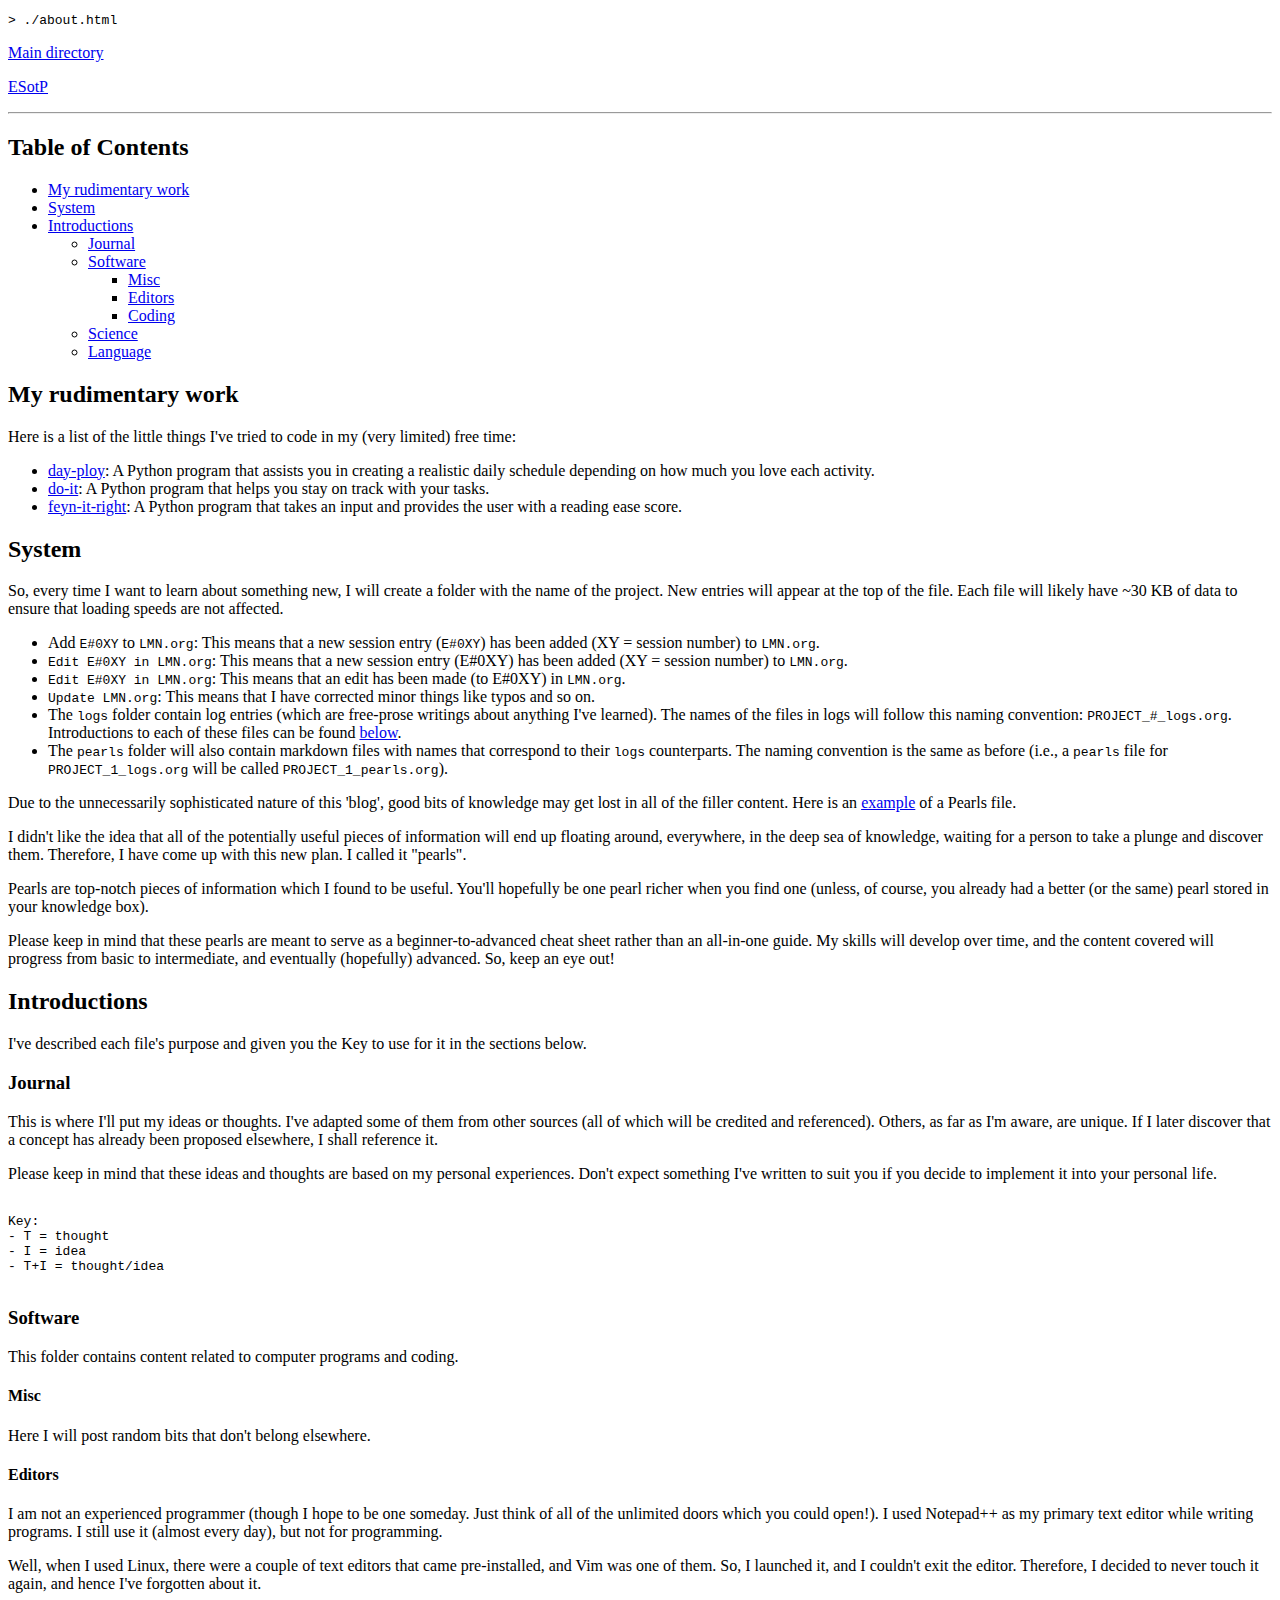
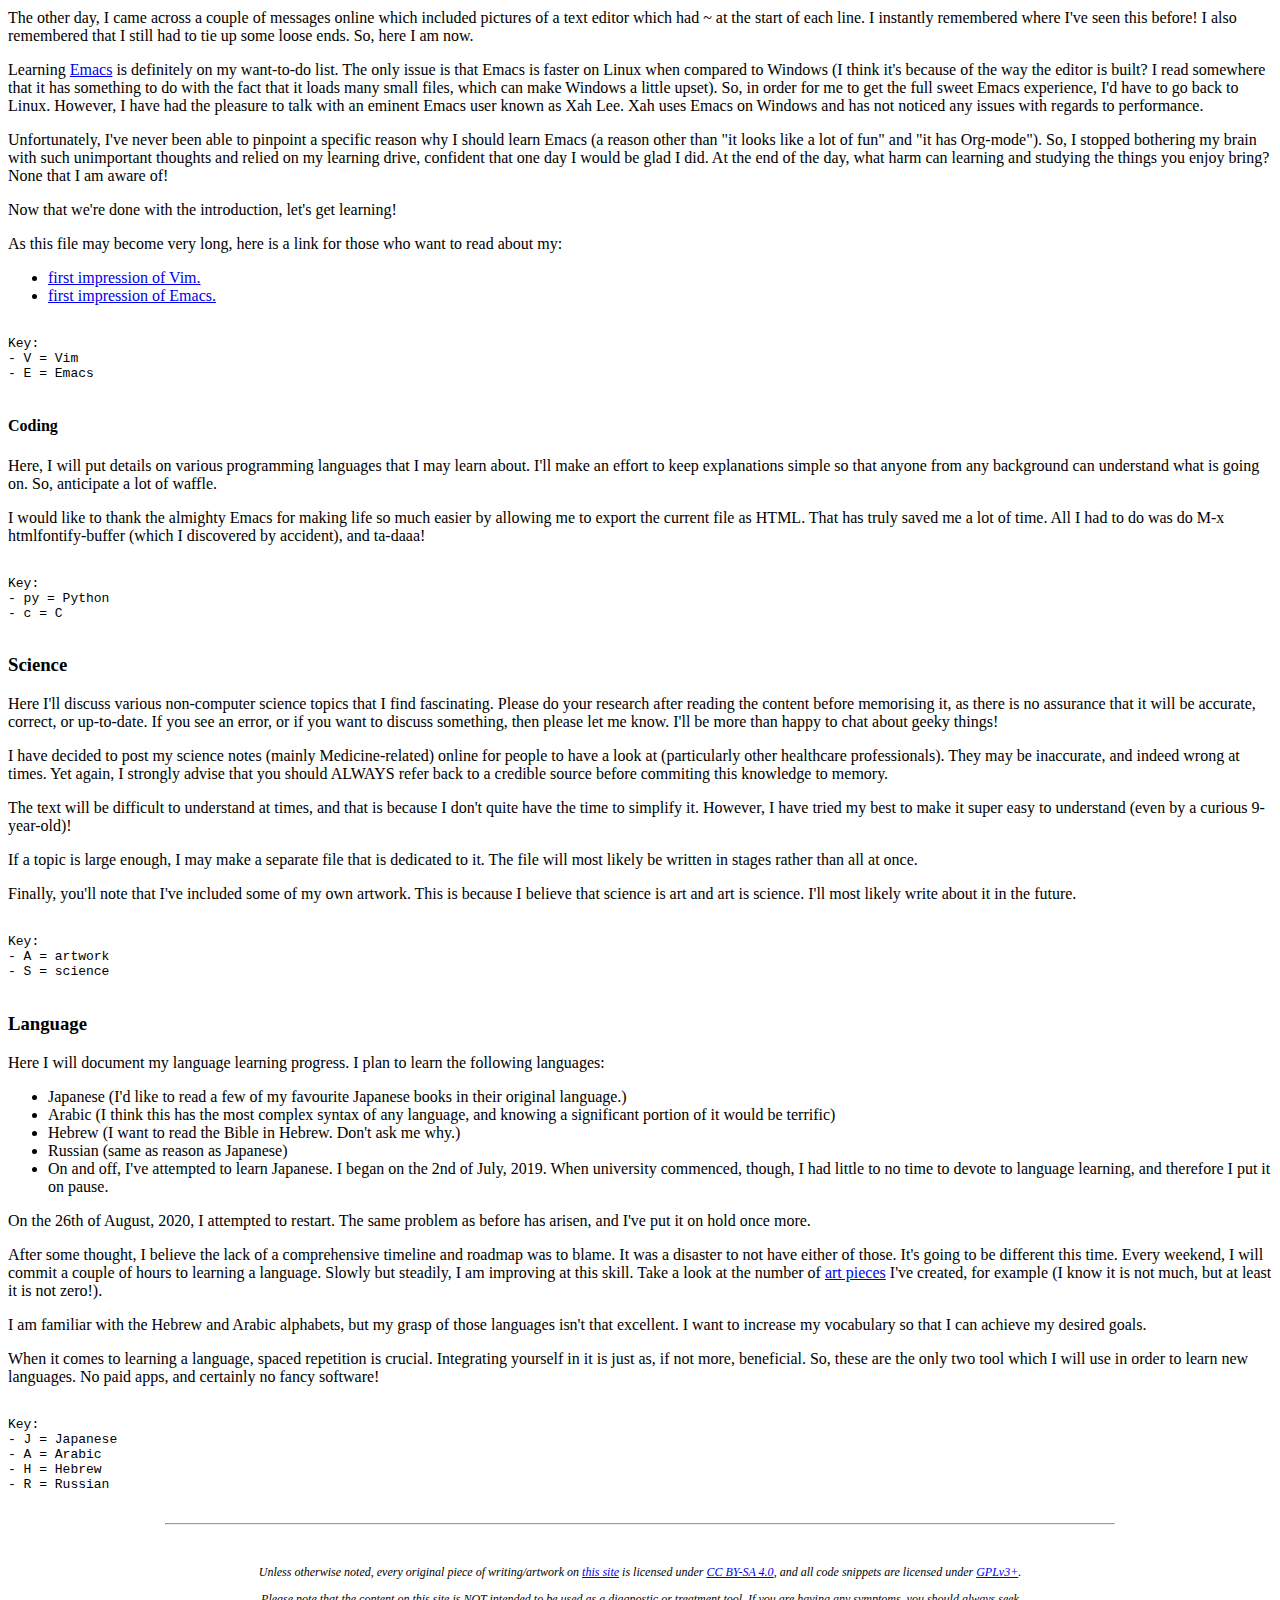
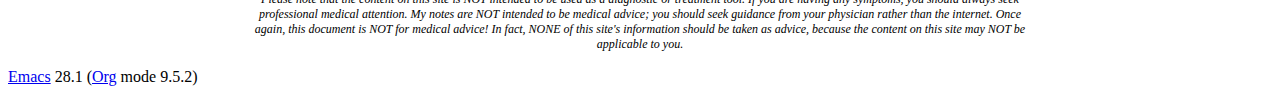
==== about.html @ fe5a2fab "Update 13b3cab7fbf234141f364bc2b5b17152ecced7a6" ====
<?xml version="1.0" encoding="utf-8"?>
<!DOCTYPE html PUBLIC "-//W3C//DTD XHTML 1.0 Strict//EN"
"http://www.w3.org/TR/xhtml1/DTD/xhtml1-strict.dtd">
<html xmlns="http://www.w3.org/1999/xhtml" lang="en" xml:lang="en">
<head>
<meta http-equiv="Content-Type" content="text/html;charset=utf-8" />
<meta name="viewport" content="width=device-width, initial-scale=1" />
<title>About</title>
<meta name="generator" content="Org Mode" />
<link rel="stylesheet" href="https://hnvy.github.io/css/main.css" />
</head>
<body>
<div id="content" class="content">
<pre>
<code>> ./about.html</code>
</pre>

<p>
<p><a href="../index.html">Main directory</a></p>
</p>

<p>
<p><a href="https://github.com/hnvy/hnvy.github.io/edit/main/src/about.org">ESotP</a></p>
</p>

<p>
<hr>
</p>

<div id="outline-container-toc" class="outline-2">
<h2 id="toc">Table of Contents</h2>
<div class="outline-text-2" id="text-toc">
<ul>
<li><a href="#work">My rudimentary work</a></li>
<li><a href="#system">System</a></li>
<li><a href="#introductions">Introductions</a></li>
<ul>
<li><a href="#journal">Journal</a></li>
<li><a href="#software">Software</a></li>
<ul>
<li><a href="#misc">Misc</a></li>
<li><a href="#editors">Editors</a></li>
<li><a href="#coding">Coding</a></li>
</ul>
<li><a href="#science">Science</a></li>
<li><a href="#language">Language</a></li>
</ul>
</ul>
</div>
</div>

<div id="outline-container-work" class="outline-2">
<h2 id="work">My rudimentary work</h2>
<div class="outline-text-2" id="text-work">
<p>
Here is a list of the little things I've tried to code in my (very limited) free time:
</p>
<ul class="org-ul">
<li><a href="https://github.com/hnvy/day-ploy">day-ploy</a>: A Python program that assists you in creating a realistic daily schedule depending on how much you love each activity.</li>
<li><a href="https://github.com/hnvy/do-it">do-it</a>: A Python program that helps you stay on track with your tasks.</li>
<li><a href="https://github.com/hnvy/feyn-it-right">feyn-it-right</a>: A Python program that takes an input and provides the user with a reading ease score.</li>
</ul>
</div>
</div>

<div id="outline-container-system" class="outline-2">
<h2 id="system">System</h2>
<div class="outline-text-2" id="text-system">
<p>
So, every time I want to learn about something new, I will create a folder with the name of the project. New entries will appear at the top of the file. Each file will likely have ~30 KB of data to ensure that loading speeds are not affected.
</p>

<ul class="org-ul">
<li>Add <code>E#0XY</code> to <code>LMN.org</code>: This means that a new session entry (<code>E#0XY</code>) has been added (XY = session number) to <code>LMN.org</code>.</li>
<li><code>Edit E#0XY in LMN.org</code>: This means that a new session entry (E#0XY) has been added (XY = session number) to <code>LMN.org</code>.</li>
<li><code>Edit E#0XY in LMN.org</code>: This means that an edit has been made (to E#0XY) in <code>LMN.org</code>.</li>
<li><code>Update LMN.org</code>: This means that I have corrected minor things like typos and so on.</li>
<li>The <code>logs</code> folder contain log entries (which are free-prose writings about anything I've learned). The names of the files in logs will follow this naming convention: <code>PROJECT_#_logs.org</code>. Introductions to each of these files can be found <a href="#introductions">below</a>.</li>
<li>The <code>pearls</code> folder will also contain markdown files with names that correspond to their <code>logs</code> counterparts. The naming convention is the same as before (i.e., a <code>pearls</code> file for <code>PROJECT_1_logs.org</code> will be called <code>PROJECT_1_pearls.org</code>).</li>
</ul>

<p>
Due to the unnecessarily sophisticated nature of this 'blog', good bits of knowledge may get lost in all of the filler content. Here is an <a href="https://hnvy.github.io/blog-1/01_software/01_editors/02_pearls/vim_1_pearls.html">example</a> of a Pearls file.
</p>

<p>
I didn't like the idea that all of the potentially useful pieces of information will end up floating around, everywhere, in the deep sea of knowledge, waiting for a person to take a plunge and discover them. Therefore, I have come up with this new plan. I called it "pearls".
</p>

<p>
Pearls are top-notch pieces of information which I found to be useful. You'll hopefully be one pearl richer when you find one (unless, of course, you already had a better (or the same) pearl stored in your knowledge box).
</p>

<p>
Please keep in mind that these pearls are meant to serve as a beginner-to-advanced cheat sheet rather than an all-in-one guide. My skills will develop over time, and the content covered will progress from basic to intermediate, and eventually (hopefully) advanced. So, keep an eye out!
</p>
</div>
</div>

<div id="outline-container-introductions" class="outline-2">
<h2 id="introductions">Introductions</h2>
<div class="outline-text-2" id="text-introductions">
<p>
I've described each file's purpose and given you the Key to use for it in the sections below.
</p>
</div>


<div id="outline-container-journal" class="outline-3">
<h3 id="journal">Journal</h3>
<div class="outline-text-3" id="text-journal">
<p>
This is where I'll put my ideas or thoughts. I've adapted some of them from other sources (all of which will be credited and referenced). Others, as far as I'm aware, are unique. If I later discover that a concept has already been proposed elsewhere, I shall reference it.
</p>

<p>
Please keep in mind that these ideas and thoughts are based on my personal experiences. Don't expect something I've written to suit you if you decide to implement it into your personal life.
</p>

<pre>
<code>
Key:
- T = thought
- I = idea
- T+I = thought/idea
</code>
</pre>
</div>
</div>

<div id="outline-container-software" class="outline-3">
<h3 id="software">Software</h3>
<div class="outline-text-3" id="text-software">
<p>
This folder contains content related to computer programs and coding.
</p>
</div>

<div id="outline-container-misc" class="outline-4">
<h4 id="misc">Misc</h4>
<div class="outline-text-4" id="text-misc">
<p>
Here I will post random bits that don't belong elsewhere.
</p>
</div>
</div>

<div id="outline-container-editors" class="outline-4">
<h4 id="editors">Editors</h4>
<div class="outline-text-4" id="text-editors">
<p>
I am not an experienced programmer (though I hope to be one someday. Just think of all of the unlimited doors which you could open!). I used Notepad++ as my primary text editor while writing programs. I still use it (almost every day), but not for programming.
</p>

<p>
Well, when I used Linux, there were a couple of text editors that came pre-installed, and Vim was one of them. So, I launched it, and I couldn't exit the editor. Therefore, I decided to never touch it again, and hence I've forgotten about it.
</p>

<p>
The other day, I came across a couple of messages online which included pictures of a text editor which had ~ at the start of each line. I instantly remembered where I've seen this before! I also remembered that I still had to tie up some loose ends. So, here I am now.
</p>

<p>
Learning <a href="https://www.gnu.org/software/emacs/">Emacs</a> is definitely on my want-to-do list. The only issue is that Emacs is faster on Linux when compared to Windows (I think it's because of the way the editor is built? I read somewhere that it has something to do with the fact that it loads many small files, which can make Windows a little upset). So, in order for me to get the full sweet Emacs experience, I'd have to go back to Linux. However, I have had the pleasure to talk with an eminent Emacs user known as Xah Lee. Xah uses Emacs on Windows and has not noticed any issues with regards to performance.
</p>

<p>
Unfortunately, I've never been able to pinpoint a specific reason why I should learn Emacs (a reason other than "it looks like a lot of fun" and "it has Org-mode"). So, I stopped bothering my brain with such unimportant thoughts and relied on my learning drive, confident that one day I would be glad I did. At the end of the day, what harm can learning and studying the things you enjoy bring? None that I am aware of!
</p>

<p>
Now that we're done with the introduction, let's get learning!
</p>

<p>
As this file may become very long, here is a link for those who want to read about my:
</p>
<ul class="org-ul">
<li><a href="https://hnvy.github.io/blog-1/01_software/01_editors/01_logs/editors_1_logs.html#org5f3b26d">first impression of Vim.</a></li>
<li><a href="https://hnvy.github.io/blog-1/01_software/01_editors/01_logs/editors_1_logs.html#org1795ff3">first impression of Emacs.</a></li>
</ul>

<pre>
<code>
Key:
- V = Vim
- E = Emacs
</code>
</pre>
</div>
</div>

<div id="outline-container-coding" class="outline-4">
<h4 id="coding">Coding</h4>
<div class="outline-text-4" id="text-coding">
<p>
Here, I will put details on various programming languages that I may learn about. I'll make an effort to keep explanations simple so that anyone from any background can understand what is going on. So, anticipate a lot of waffle.
</p>

<p>
I would like to thank the almighty Emacs for making life so much easier by allowing me to export the current file as HTML. That has truly saved me a lot of time. All I had to do was do M-x htmlfontify-buffer (which I discovered by accident), and ta-daaa!
</p>

<pre>
<code>
Key:
- py = Python
- c = C
</code>
</pre>
</div>
</div>
</div>

<div id="outline-container-science" class="outline-3">
<h3 id="science">Science</h3>
<div class="outline-text-3" id="text-science">
<p>
Here I'll discuss various non-computer science topics that I find fascinating. Please do your research after reading the content before memorising it, as there is no assurance that it will be accurate, correct, or up-to-date. If you see an error, or if you want to discuss something, then please let me know. I'll be more than happy to chat about geeky things!
</p>

<p>
I have decided to post my science notes (mainly Medicine-related) online for people to have a look at (particularly other healthcare professionals). They may be inaccurate, and indeed wrong at times. Yet again, I strongly advise that you should ALWAYS refer back to a credible source before commiting this knowledge to memory.
</p>

<p>
The text will be difficult to understand at times, and that is because I don't quite have the time to simplify it. However, I have tried my best to make it super easy to understand (even by a curious 9-year-old)!
</p>

<p>
If a topic is large enough, I may make a separate file that is dedicated to it. The file will most likely be written in stages rather than all at once.
</p>

<p>
Finally, you'll note that I've included some of my own artwork. This is because I believe that science is art and art is science. I'll most likely write about it in the future.
</p>

<pre>
<code>
Key:
- A = artwork
- S = science
</code>
</pre>
</div>
</div>

<div id="outline-container-language" class="outline-3">
<h3 id="language">Language</h3>
<div class="outline-text-3" id="text-language">
<p>
Here I will document my language learning progress. I plan to learn the following languages:
</p>
<ul class="org-ul">
<li>Japanese (I'd like to read a few of my favourite Japanese books in their original language.)</li>
<li>Arabic (I think this has the most complex syntax of any language, and knowing a significant portion of it would be terrific)</li>
<li>Hebrew (I want to read the Bible in Hebrew. Don't ask me why.)</li>
<li>Russian (same as reason as Japanese)</li>
<li>On and off, I've attempted to learn Japanese. I began on the 2nd of July, 2019. When university commenced, though, I had little to no time to devote to language learning, and therefore I put it on pause.</li>
</ul>

<p>
On the 26th of August, 2020, I attempted to restart. The same problem as before has arisen, and I've put it on hold once more.
</p>

<p>
After some thought, I believe the lack of a comprehensive timeline and roadmap was to blame. It was a disaster to not have either of those. It's going to be different this time. Every weekend, I will commit a couple of hours to learning a language. Slowly but steadily, I am improving at this skill. Take a look at the number of <a href="https://hnvy.github.io/blog-1/02_science/01_logs/science_1_logs.html">art pieces</a> I've created, for example (I know it is not much, but at least it is not zero!).
</p>

<p>
I am familiar with the Hebrew and Arabic alphabets, but my grasp of those languages isn't that excellent. I want to increase my vocabulary so that I can achieve my desired goals.
</p>

<p>
When it comes to learning a language, spaced repetition is crucial. Integrating yourself in it is just as, if not more, beneficial. So, these are the only two tool which I will use in order to learn new languages. No paid apps, and certainly no fancy software!
</p>

<pre>
<code>
Key:
- J = Japanese
- A = Arabic
- H = Hebrew
- R = Russian
</code>
</pre>


<p>
<hr style="width:75%;">
</p>

<footer style="font-size: 0.75em; font-style: italic; text-align: center; padding: 1em 20em 0em 20em;">
<p>Unless otherwise noted, every original piece of writing/artwork on <a href="https://hnvy.github.io/">this site</a> is licensed under <a href="http://creativecommons.org/licenses/by-sa/4.0/">CC BY-SA 4.0</a>, and all code snippets are licensed under <a href="https://www.gnu.org/licenses/gpl-3.0.html">GPLv3+</a>.</p>

<p>Please note that the content on this site is NOT intended to be used as a diagnostic or treatment tool. If you are having any symptoms, you should always seek professional medical attention. My notes are NOT intended to be medical advice; you should seek guidance from your physician rather than the internet. Once again, this document is NOT for medical advice! In fact, NONE of this site's information should be taken as advice, because the content on this site may NOT be applicable to you.</p>
</footer>
</div>
</div>
</div>
</div>
<div id="postamble" class="status">
<p class="creator"><a href="https://www.gnu.org/software/emacs/">Emacs</a> 28.1 (<a href="https://orgmode.org">Org</a> mode 9.5.2)</p>
</div>
</body>
</html>
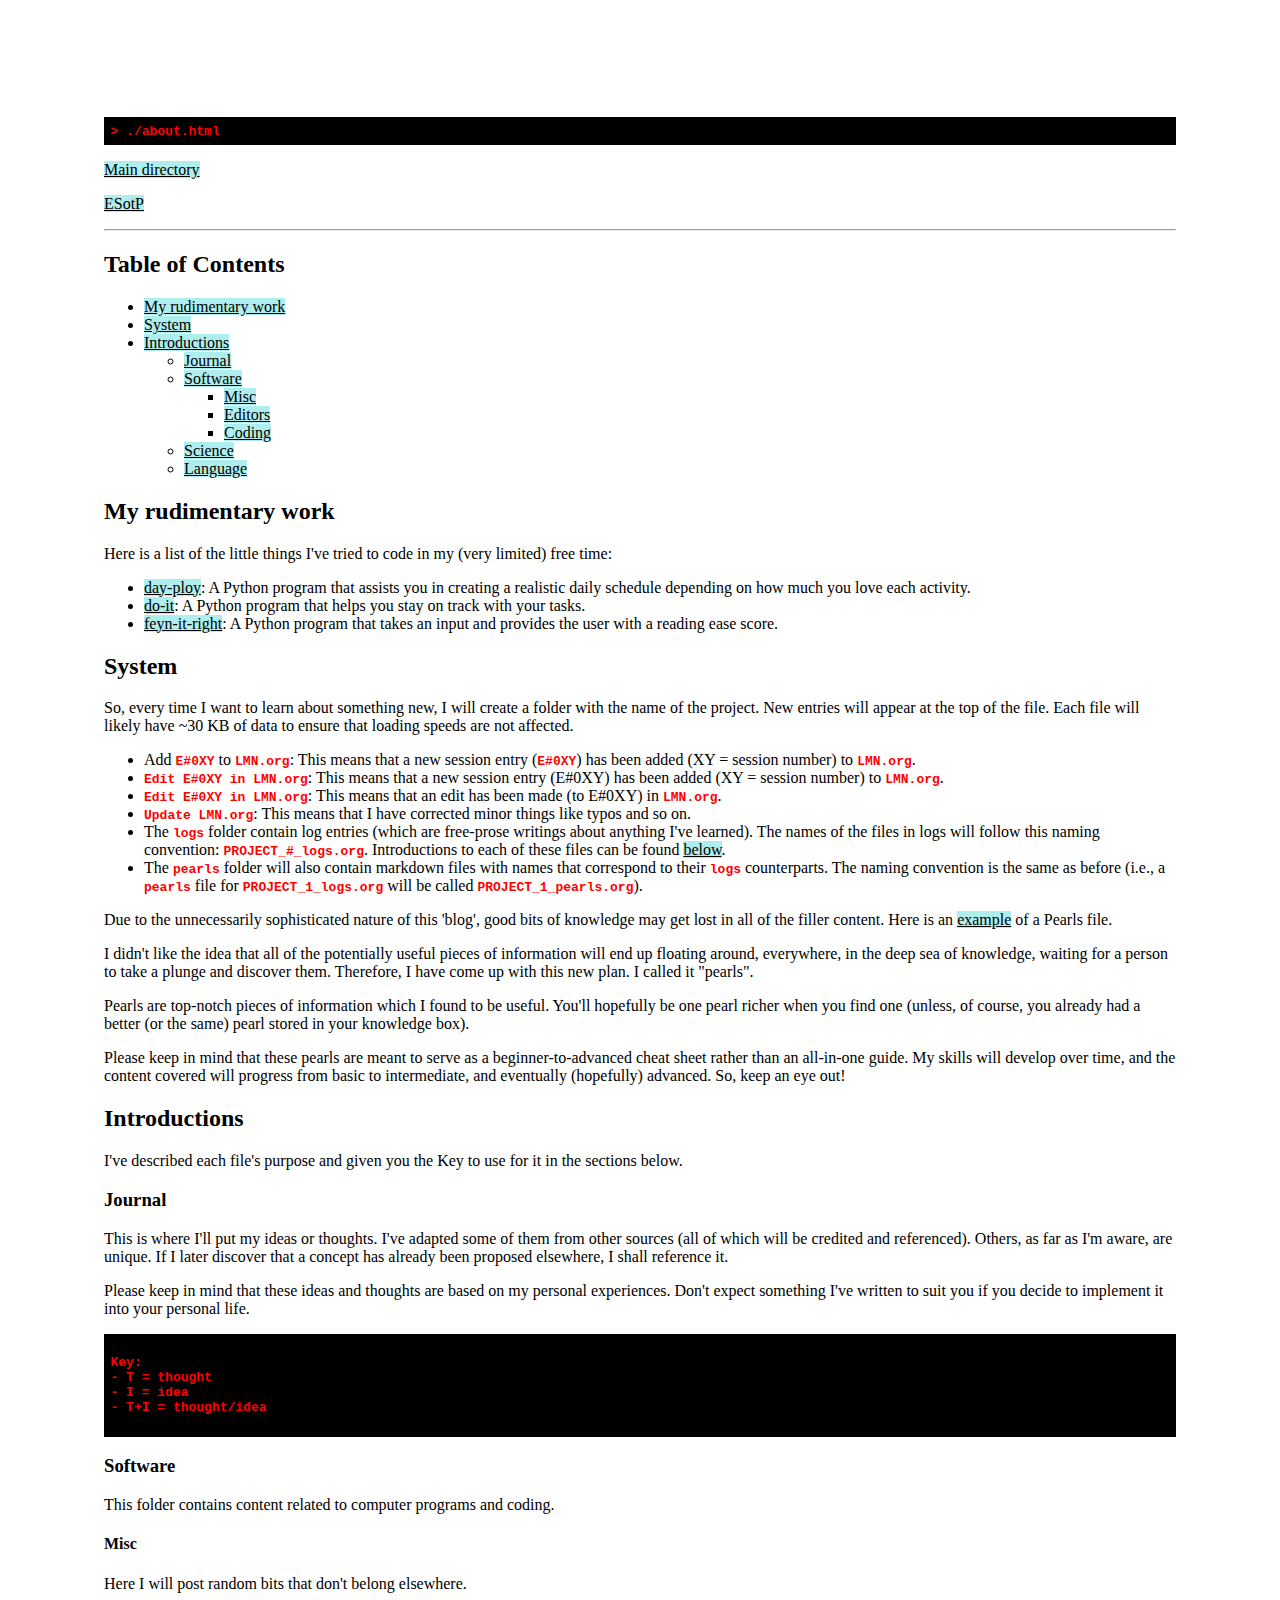
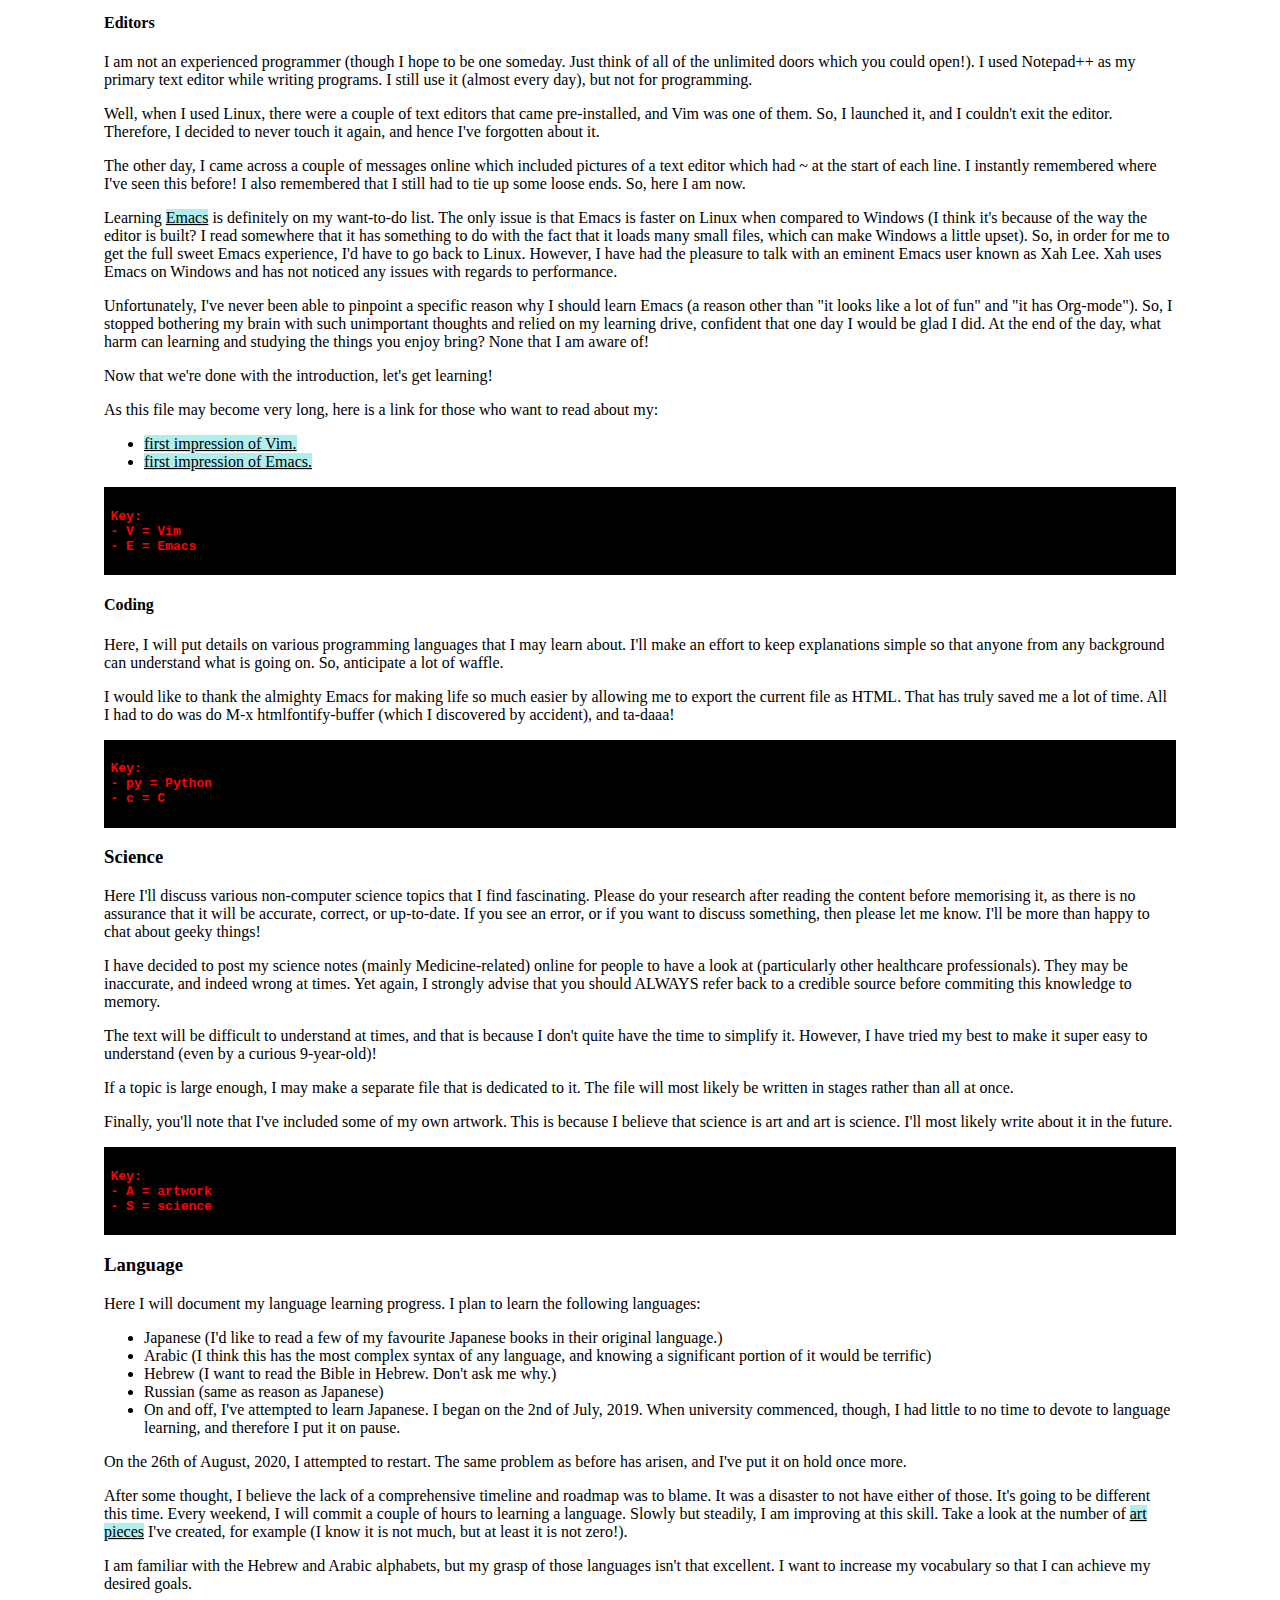
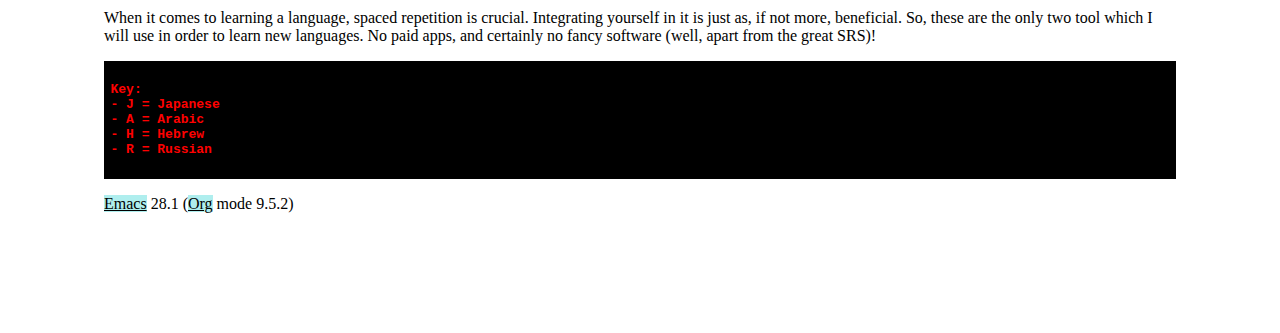
==== commit 0160d9d2: "Update 43efd168d949262cb54de0a260debcab1320df15" ====
--- a/about.html
+++ b/about.html
@@ -272,7 +272,7 @@
 </p>
 
 <p>
-When it comes to learning a language, spaced repetition is crucial. Integrating yourself in it is just as, if not more, beneficial. So, these are the only two tool which I will use in order to learn new languages. No paid apps, and certainly no fancy software!
+When it comes to learning a language, spaced repetition is crucial. Integrating yourself in it is just as, if not more, beneficial. So, these are the only two tool which I will use in order to learn new languages. No paid apps, and certainly no fancy software (well, apart from the great SRS)!
 </p>
 
 <pre>
@@ -284,17 +284,6 @@
 - R = Russian
 </code>
 </pre>
-
-
-<p>
-<hr style="width:75%;">
-</p>
-
-<footer style="font-size: 0.75em; font-style: italic; text-align: center; padding: 1em 20em 0em 20em;">
-<p>Unless otherwise noted, every original piece of writing/artwork on <a href="https://hnvy.github.io/">this site</a> is licensed under <a href="http://creativecommons.org/licenses/by-sa/4.0/">CC BY-SA 4.0</a>, and all code snippets are licensed under <a href="https://www.gnu.org/licenses/gpl-3.0.html">GPLv3+</a>.</p>
-
-<p>Please note that the content on this site is NOT intended to be used as a diagnostic or treatment tool. If you are having any symptoms, you should always seek professional medical attention. My notes are NOT intended to be medical advice; you should seek guidance from your physician rather than the internet. Once again, this document is NOT for medical advice! In fact, NONE of this site's information should be taken as advice, because the content on this site may NOT be applicable to you.</p>
-</footer>
 </div>
 </div>
 </div>
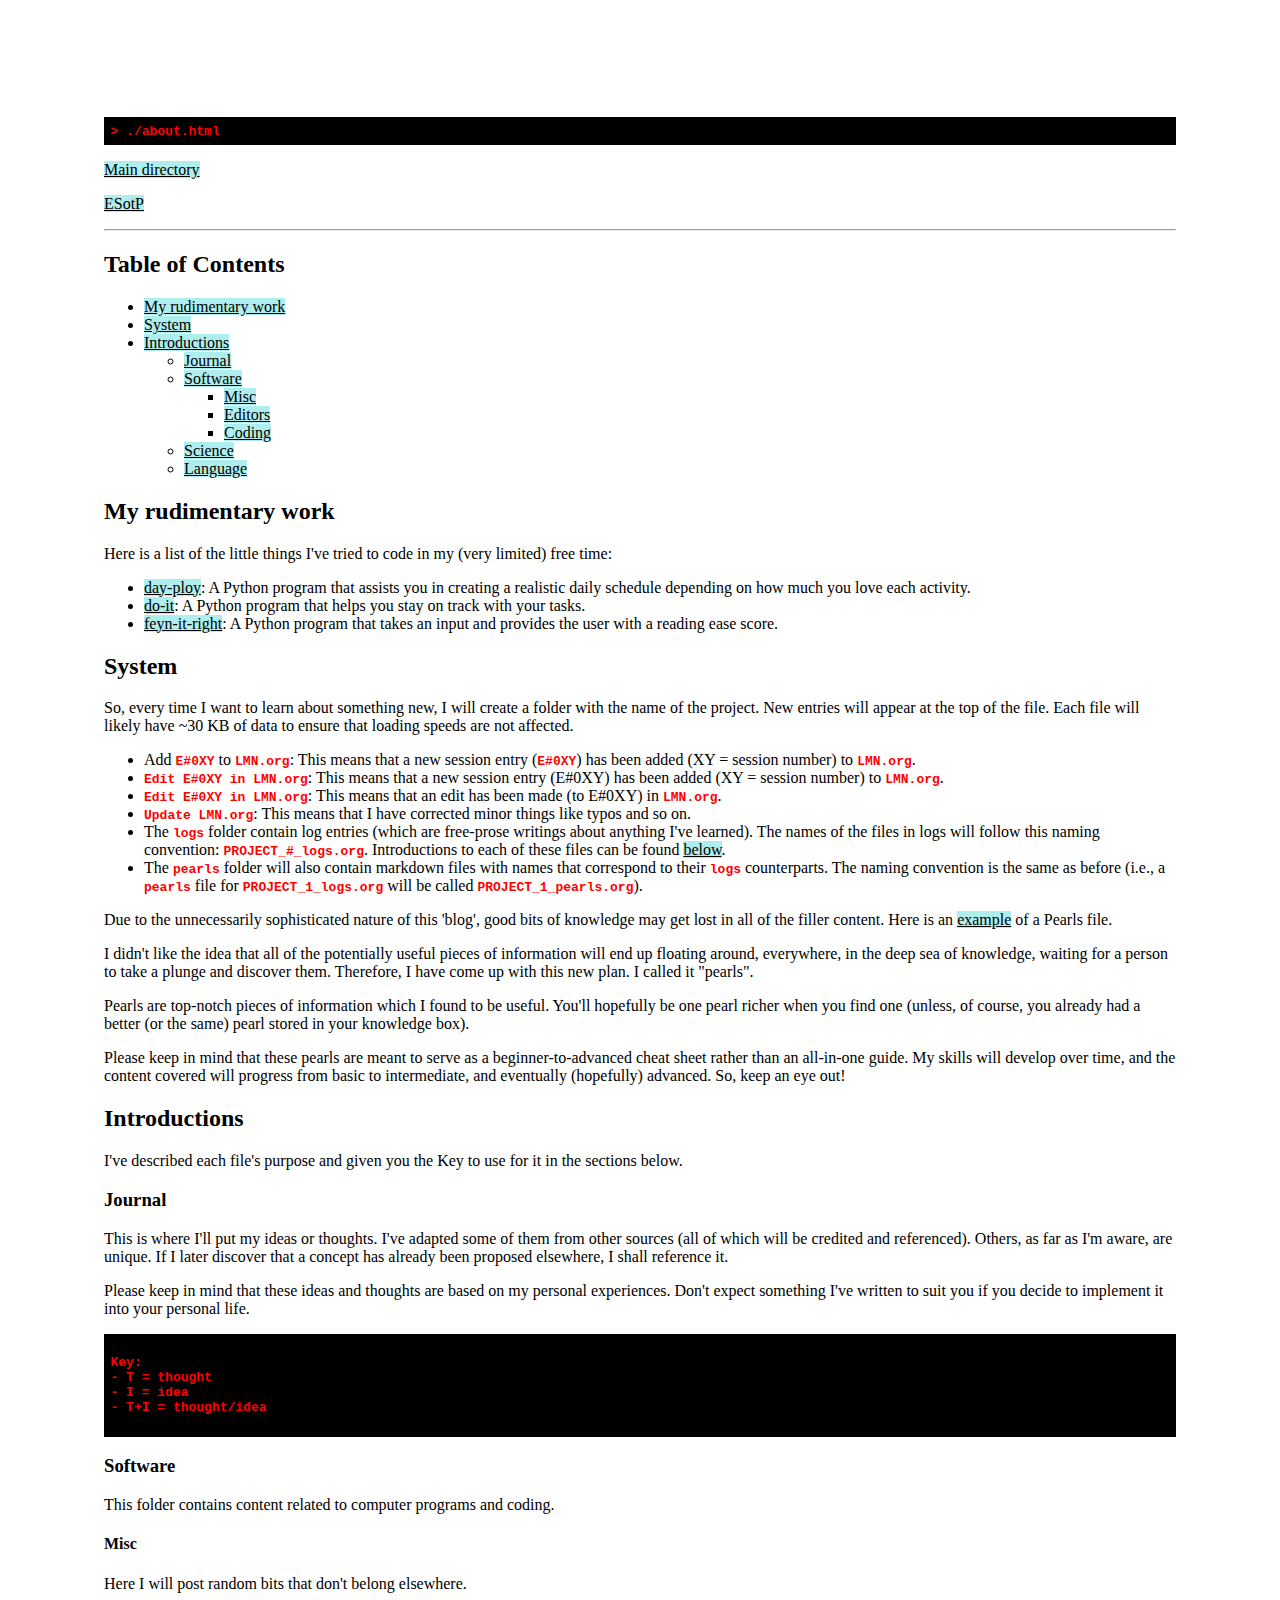
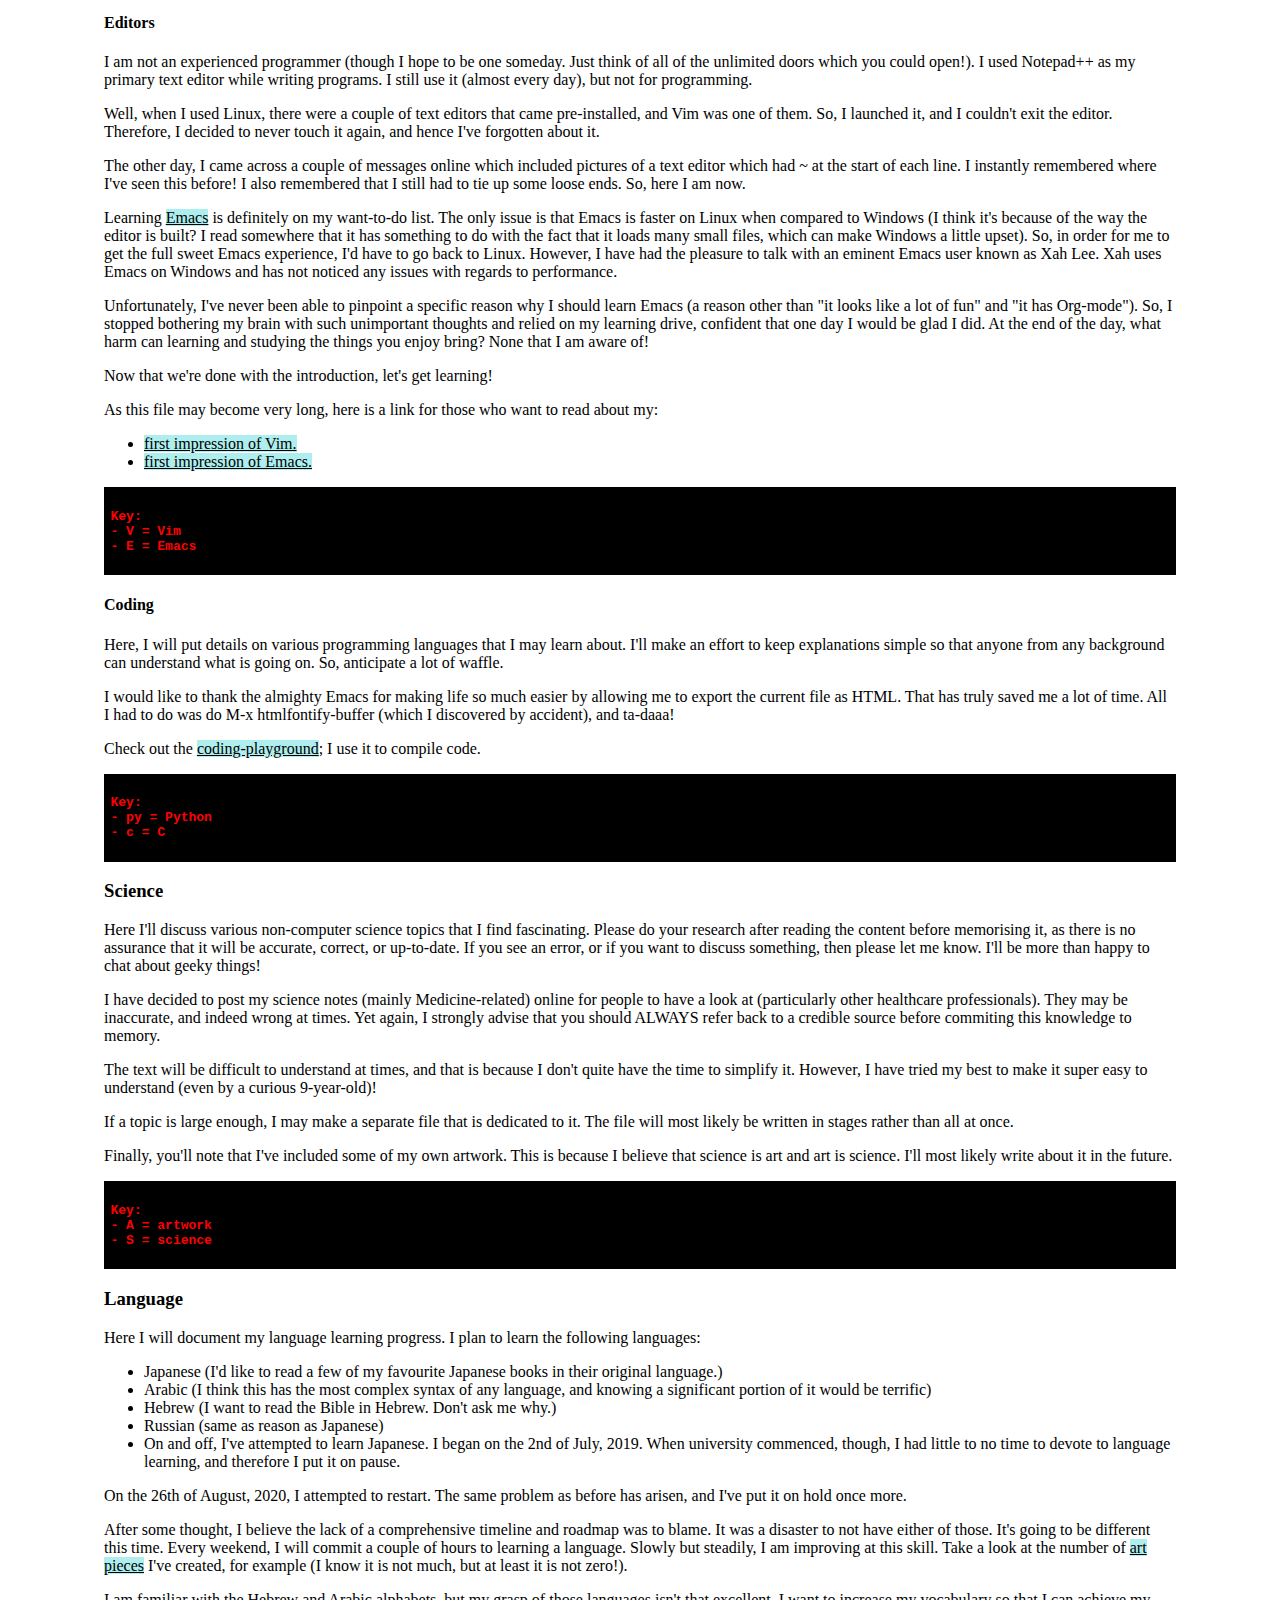
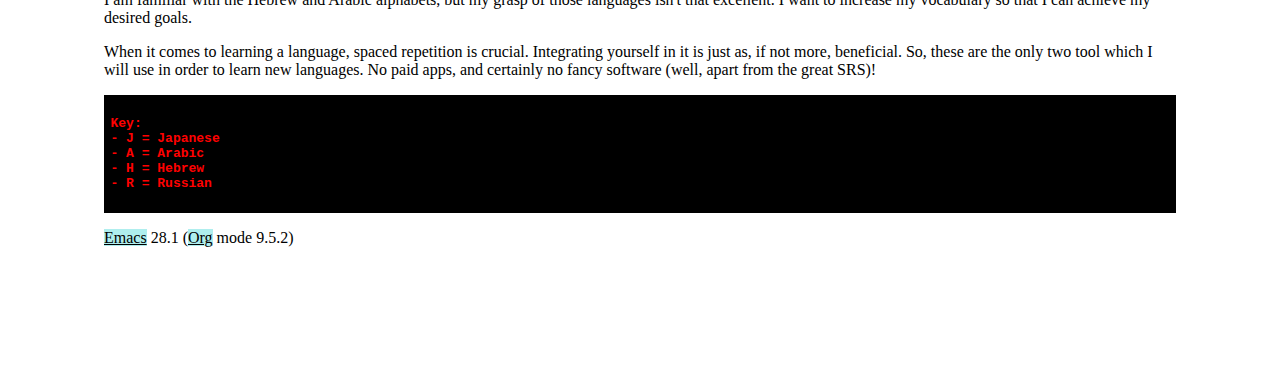
==== commit ee49944d: "Update 5d74ce271aa5de6e582ad4f36d775120c4f862c1" ====
--- a/about.html
+++ b/about.html
@@ -201,6 +201,10 @@
 I would like to thank the almighty Emacs for making life so much easier by allowing me to export the current file as HTML. That has truly saved me a lot of time. All I had to do was do M-x htmlfontify-buffer (which I discovered by accident), and ta-daaa!
 </p>
 
+<p>
+Check out the <a href="https://github.com/hnvy/coding-playground">coding-playground</a>; I use it to compile code.
+</p>
+
 <pre>
 <code>
 Key:
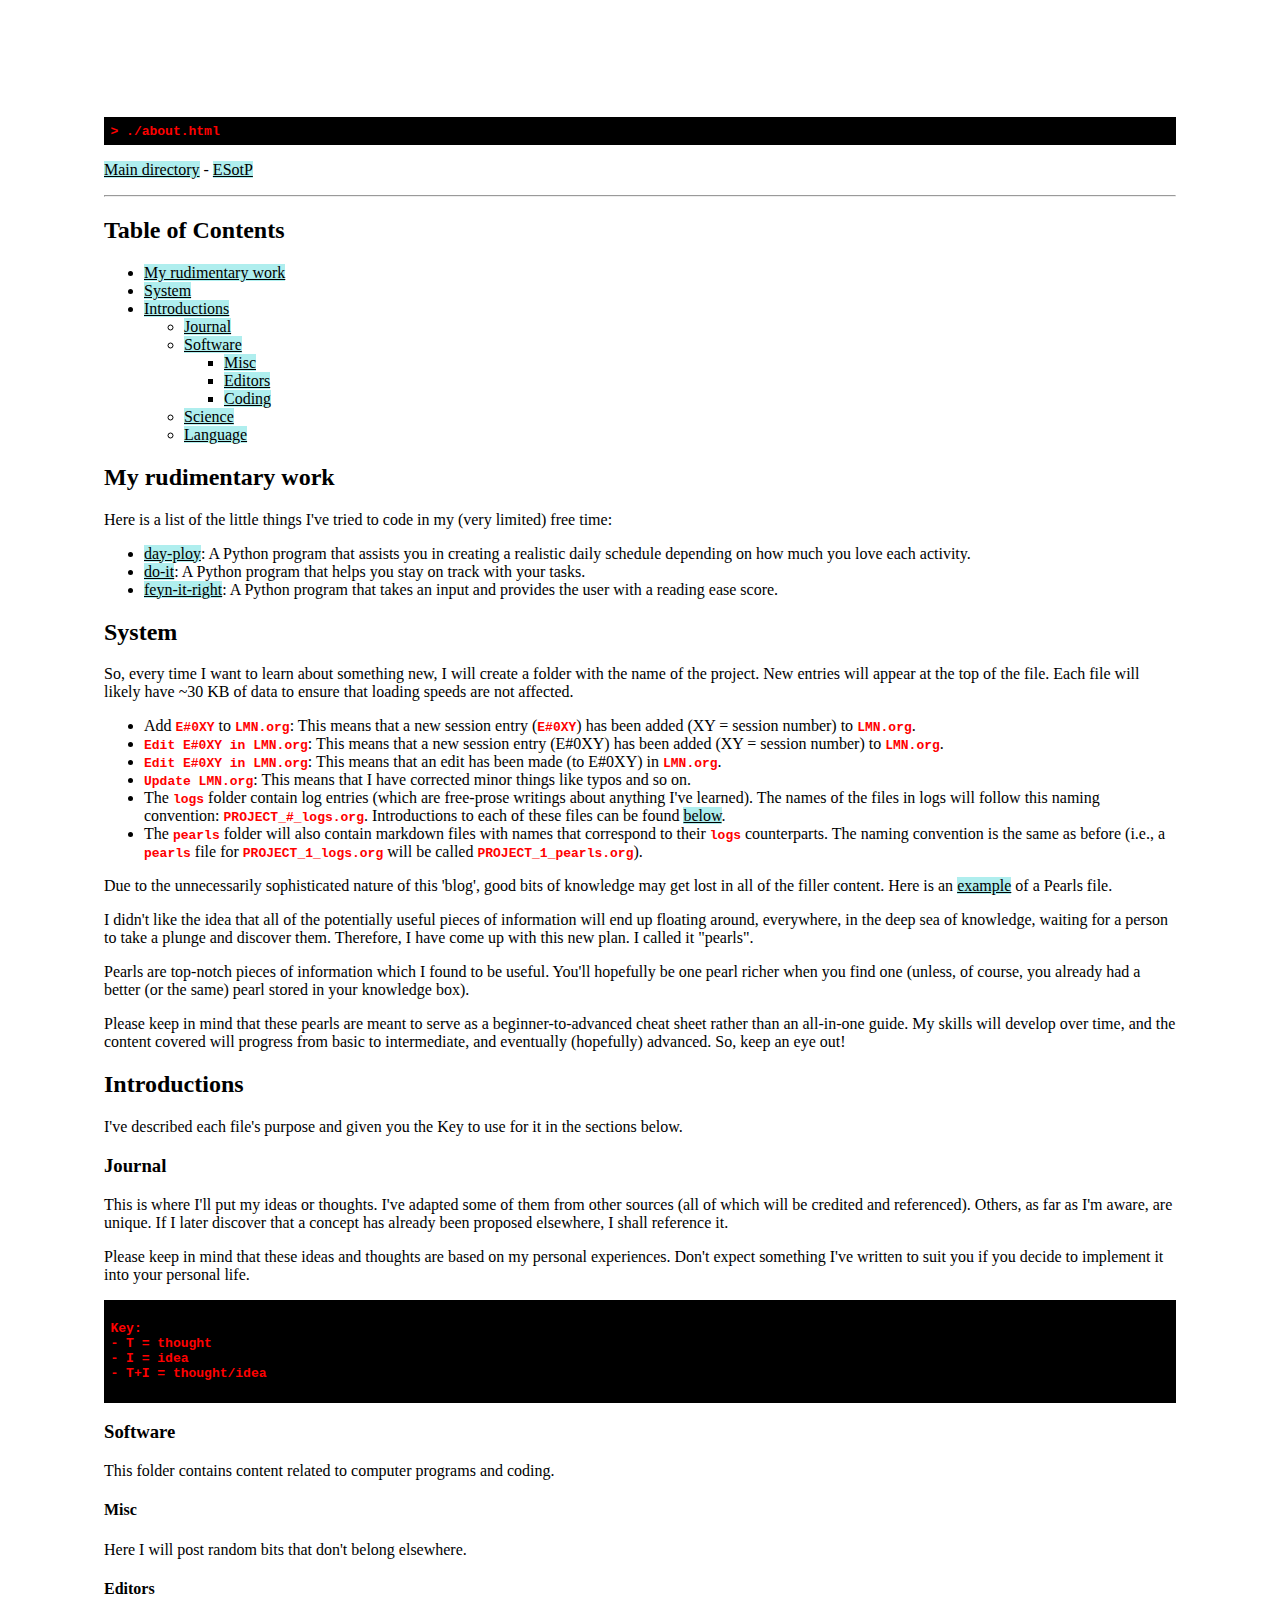
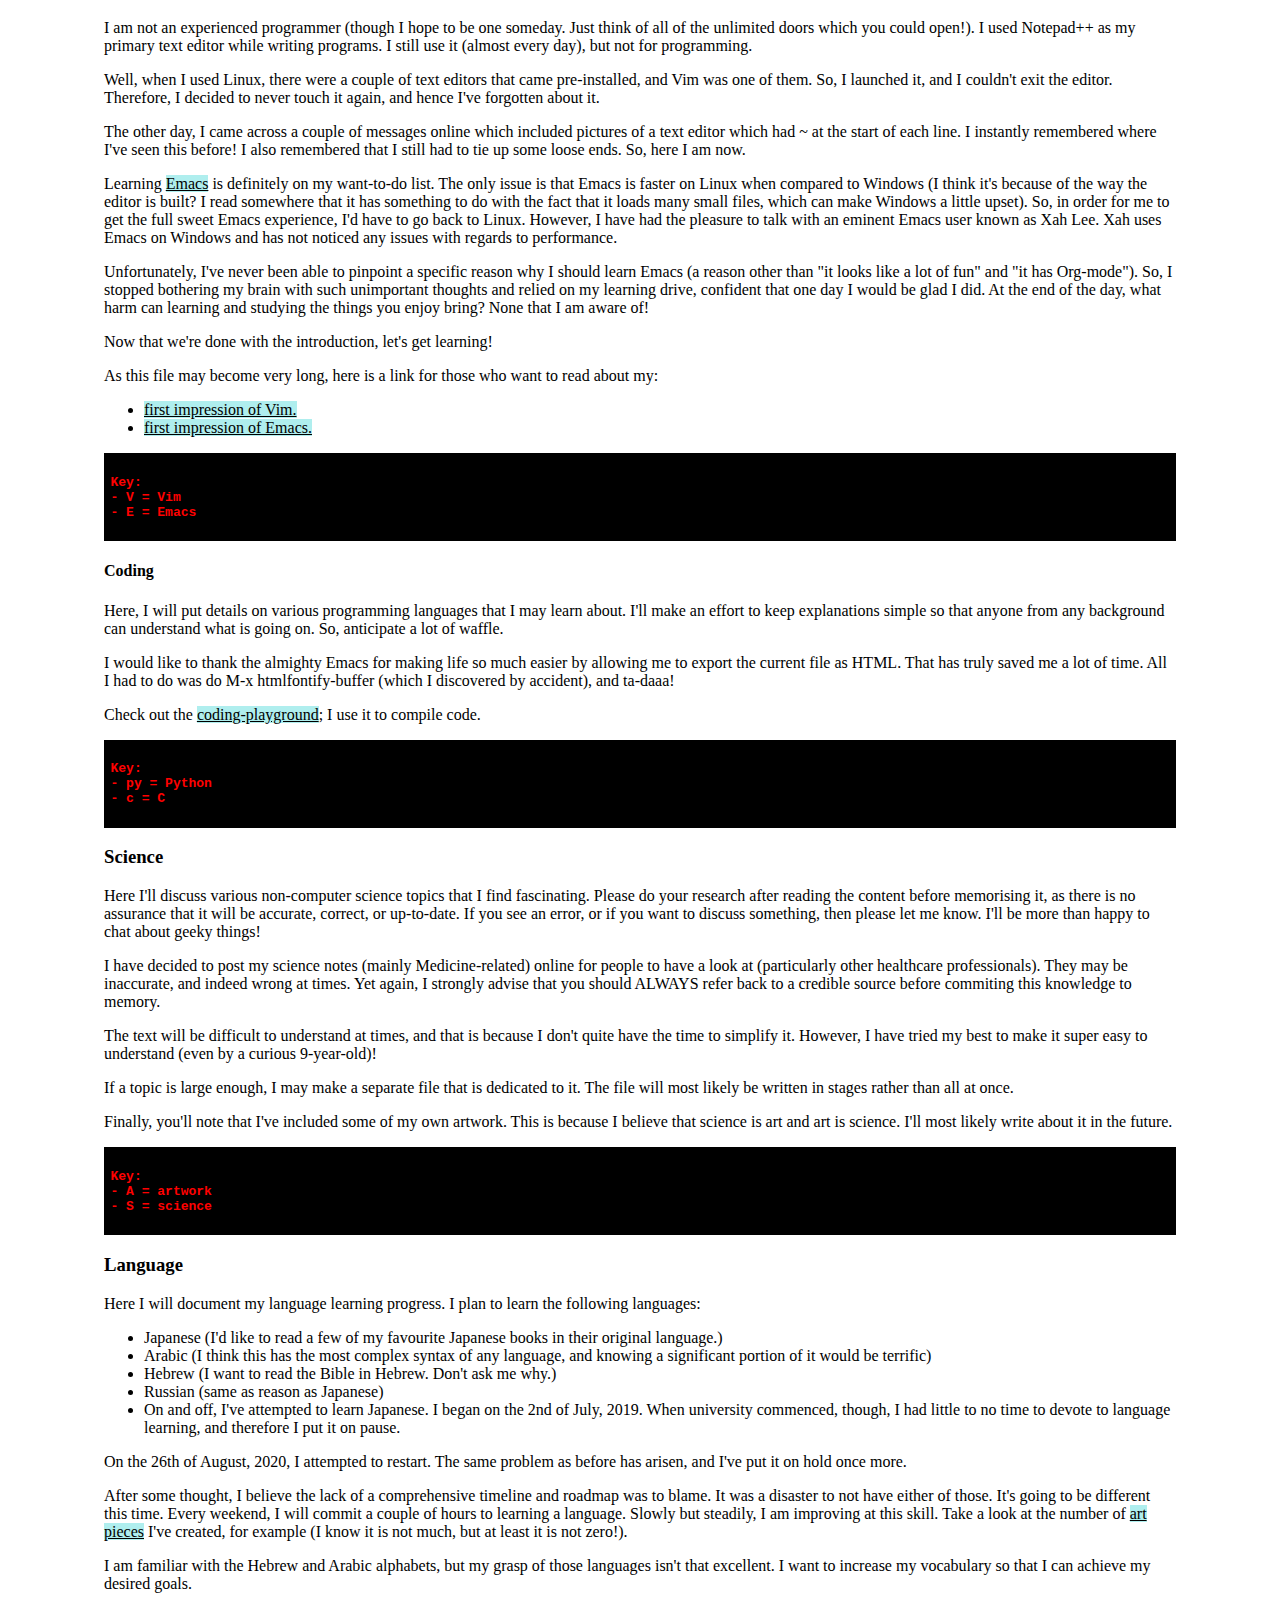
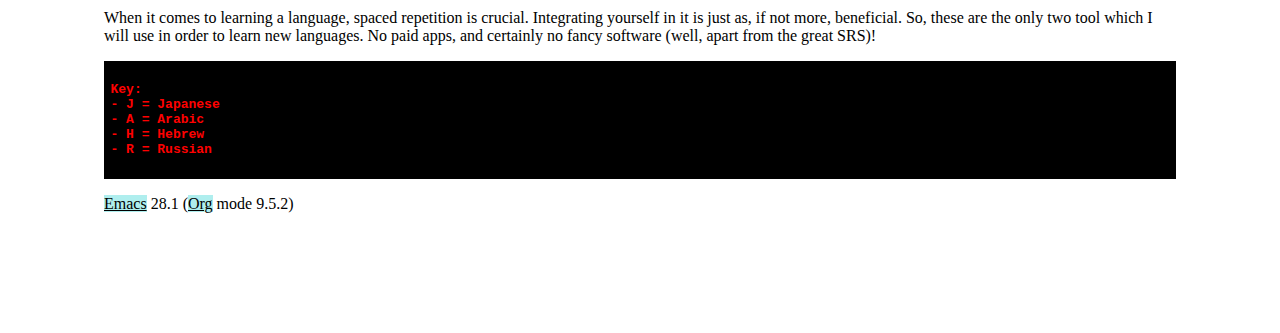
==== commit e1408fdb: "Update 7b36b9530190ea44bc0d1429f81dab095ed65f08" ====
--- a/about.html
+++ b/about.html
@@ -16,16 +16,10 @@
 </pre>
 
 <p>
-<p><a href="../index.html">Main directory</a></p>
-</p>
-
-<p>
-<p><a href="https://github.com/hnvy/hnvy.github.io/edit/main/src/about.org">ESotP</a></p>
-</p>
-
-<p>
-<hr>
-</p>
+<a href="https://hnvy.github.io/">Main directory</a> - <a href="https://github.com/hnvy/hnvy.github.io/edit/main/src/about.org">ESotP</a>
+</p>
+
+<hr />
 
 <div id="outline-container-toc" class="outline-2">
 <h2 id="toc">Table of Contents</h2>
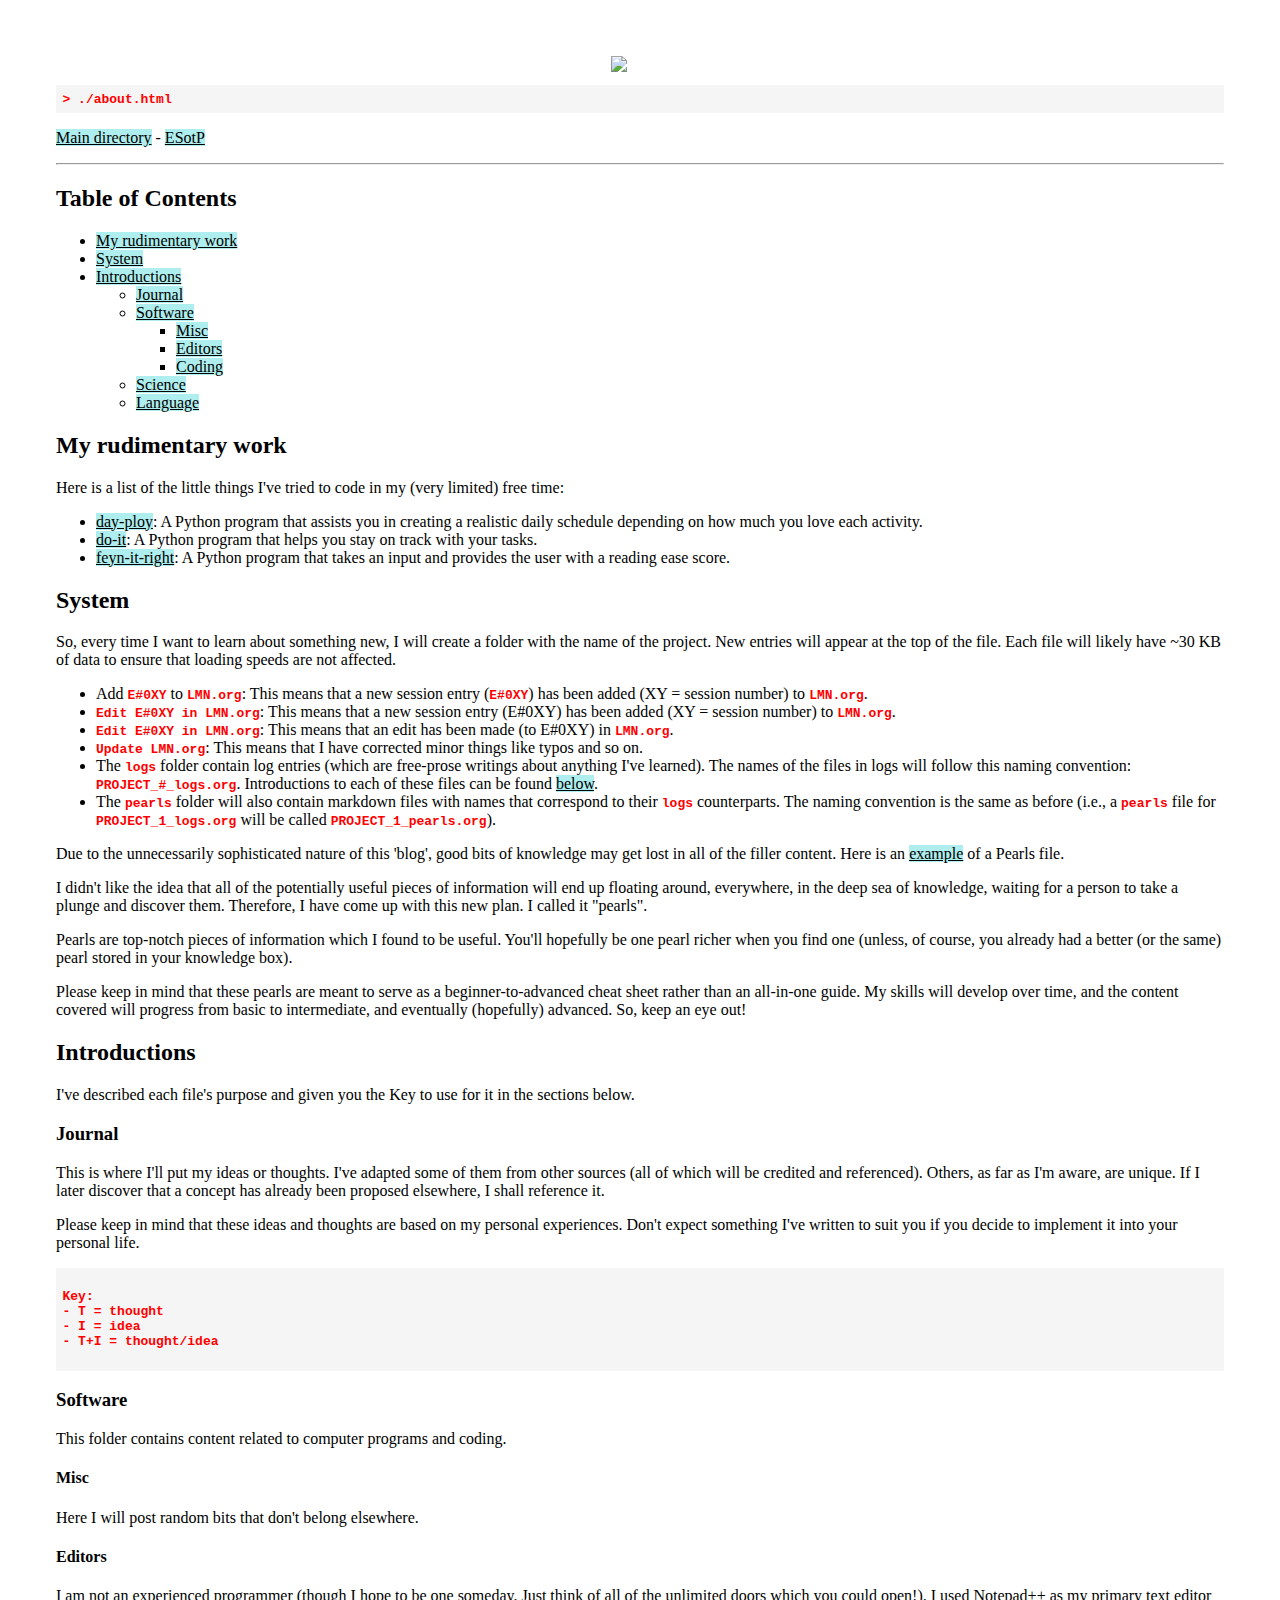
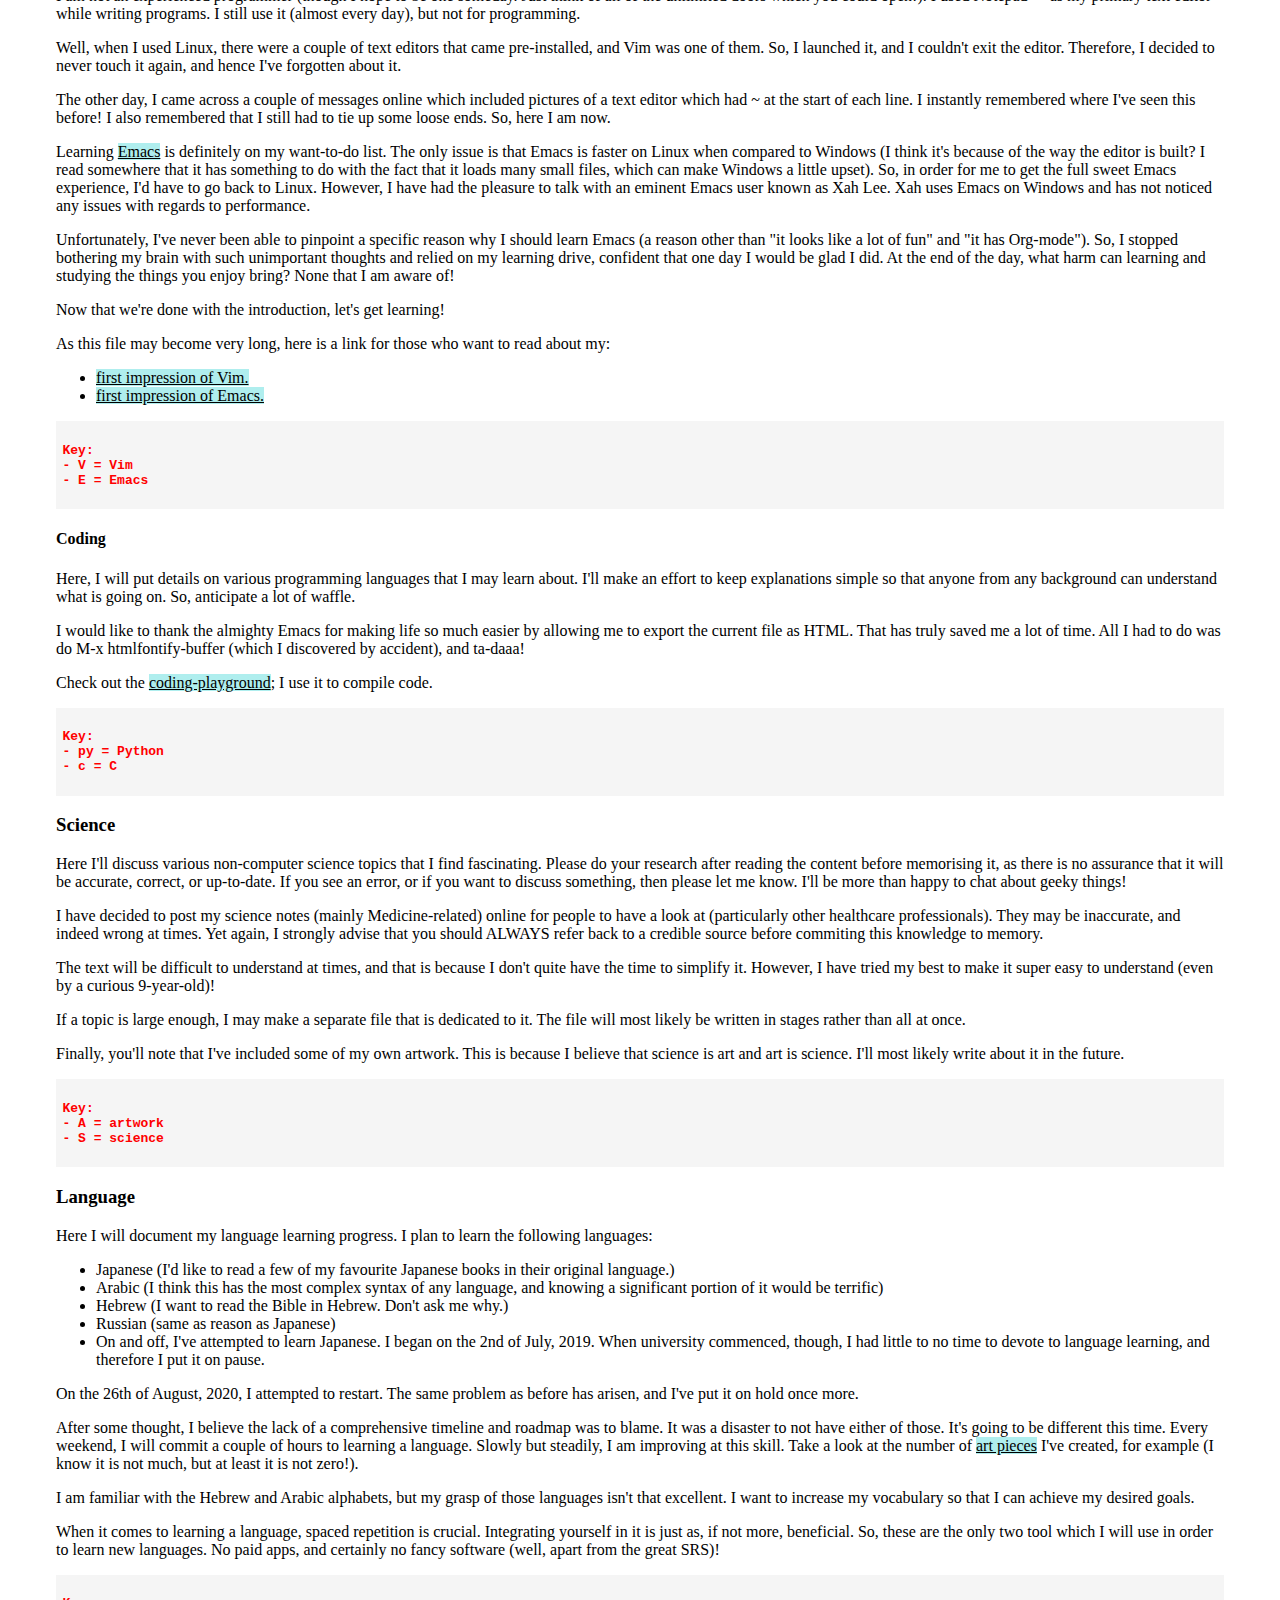
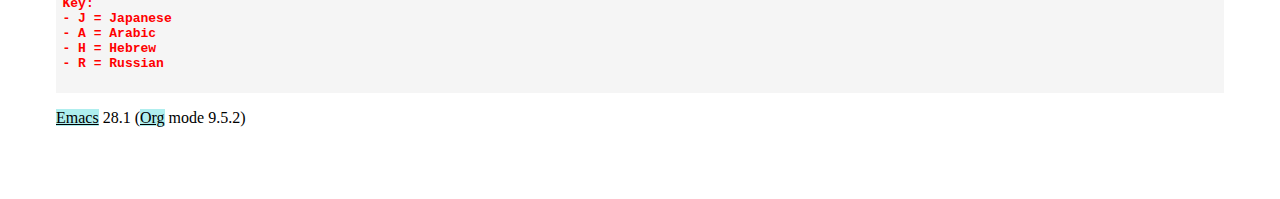
==== commit da00adea: "Update 1b0400bf4147319fc23eb7a851b01ccbe4458215" ====
--- a/about.html
+++ b/about.html
@@ -11,6 +11,8 @@
 </head>
 <body>
 <div id="content" class="content">
+<img style="display: block; width: 5%; margin-left: auto; margin-right: auto;" src="https://lh3.googleusercontent.com/pw/AL9nZEUa5lXgM2yDHiqpn-pe-8KT8TfBMNQ5CKw39QtH0UHW33xfbfM25TiiH_6jZMgaU1Pi9NFdEd5r1-8FamlgW7l1nZ3HI-EA7XRb0KVKBREHN-4rY67i4SXxNh24STBW3dMPkd21i8YN0W62CieIyP0=w691-h500-no?authuser=0">
+
 <pre>
 <code>> ./about.html</code>
 </pre>
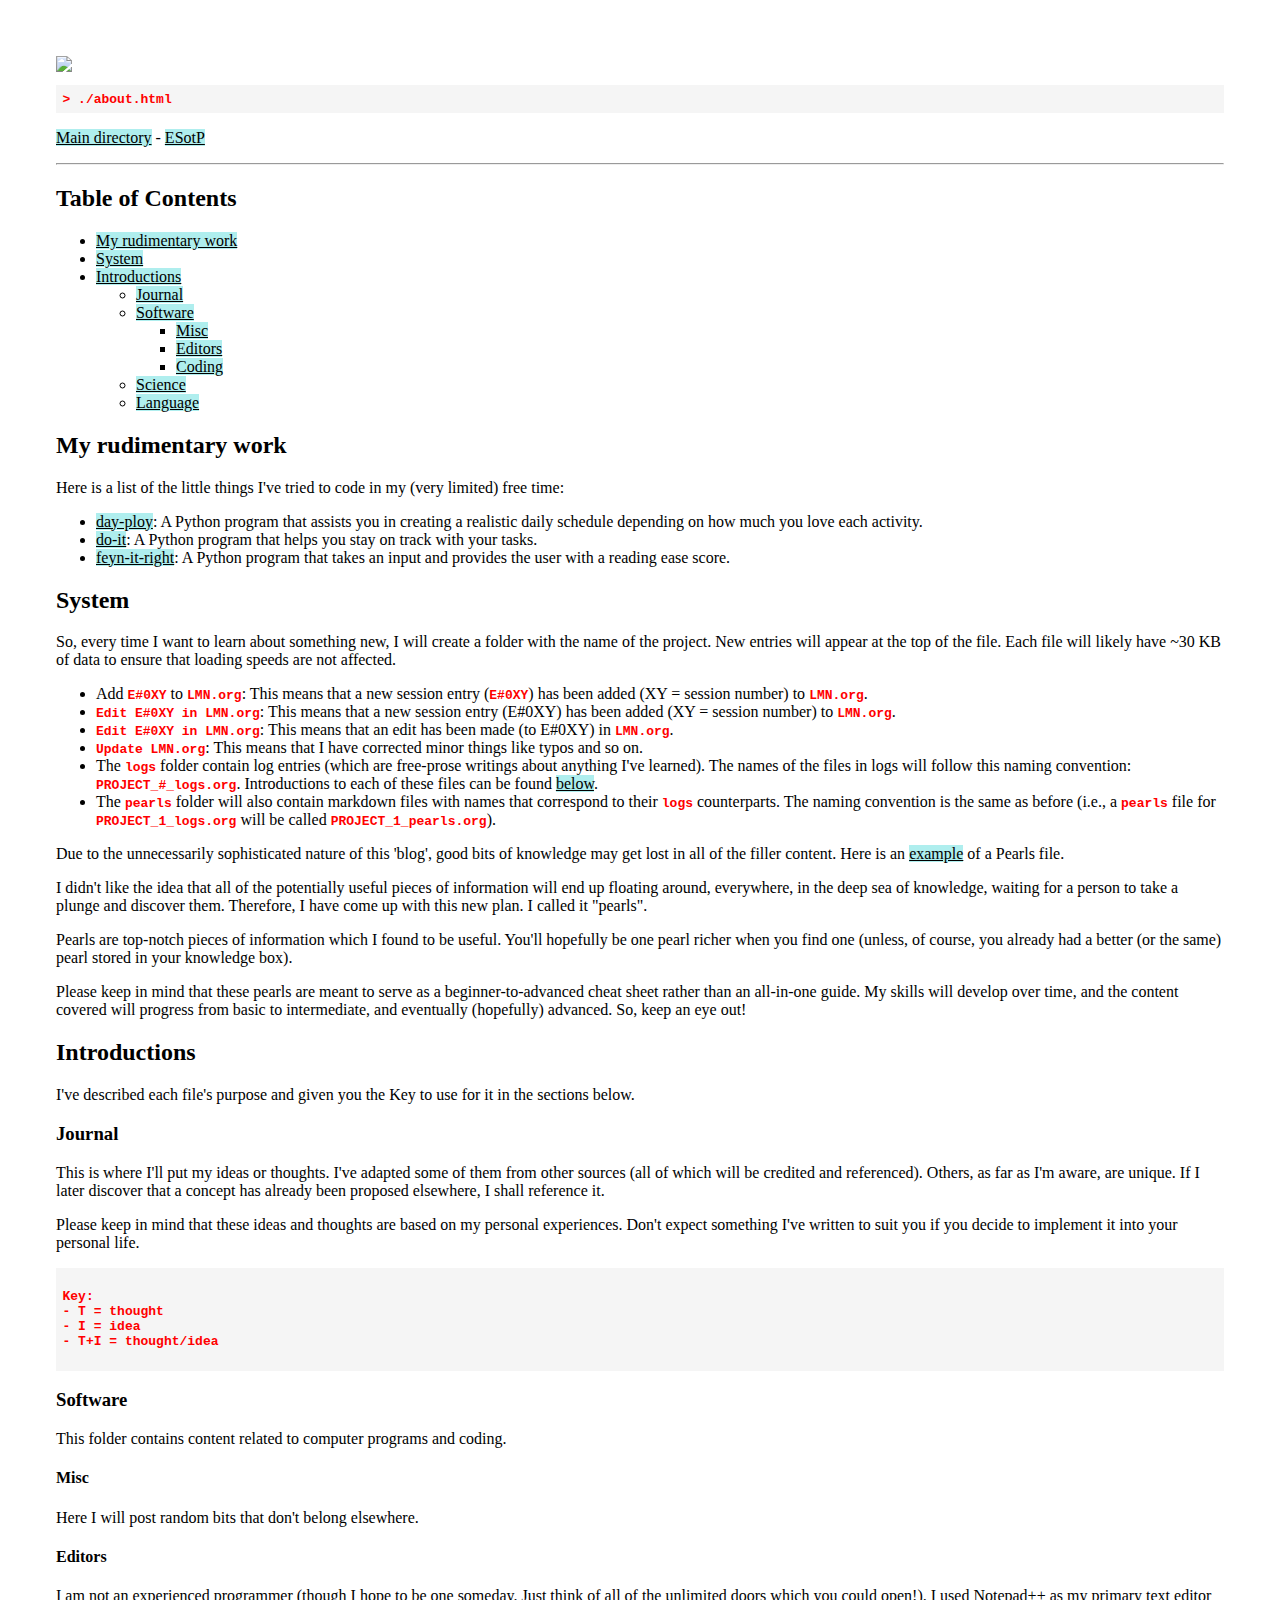
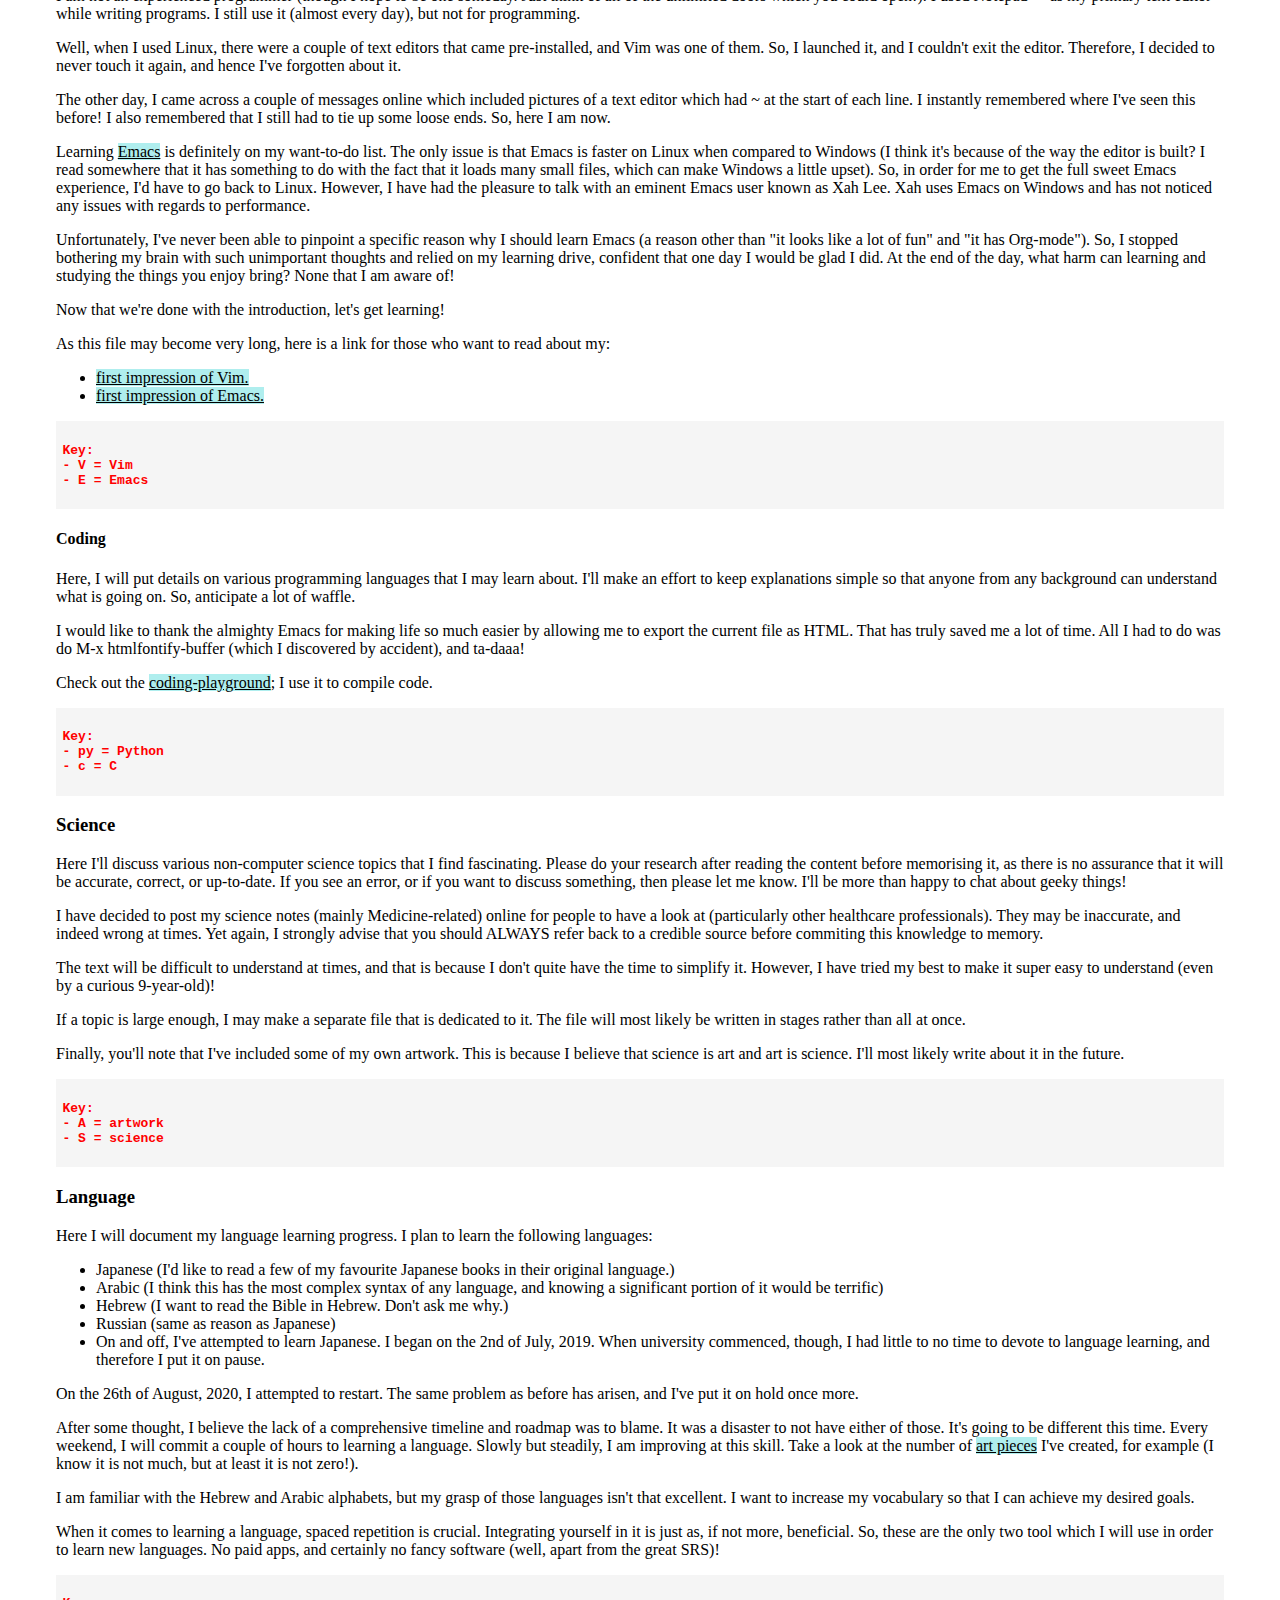
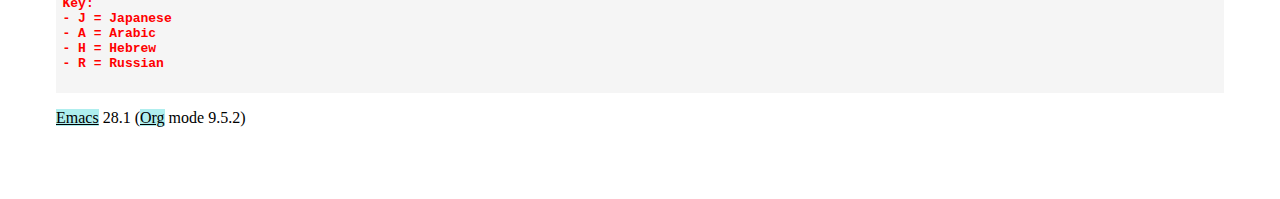
==== commit e0bd5cfa: "Update babe84f461c798292958d1c2daef0fe66cb9e250" ====
--- a/about.html
+++ b/about.html
@@ -11,7 +11,7 @@
 </head>
 <body>
 <div id="content" class="content">
-<img style="display: block; width: 5%; margin-left: auto; margin-right: auto;" src="https://lh3.googleusercontent.com/pw/AL9nZEUa5lXgM2yDHiqpn-pe-8KT8TfBMNQ5CKw39QtH0UHW33xfbfM25TiiH_6jZMgaU1Pi9NFdEd5r1-8FamlgW7l1nZ3HI-EA7XRb0KVKBREHN-4rY67i4SXxNh24STBW3dMPkd21i8YN0W62CieIyP0=w691-h500-no?authuser=0">
+<img style="display: block; margin-left: auto; margin-right: auto;" src="https://lh3.googleusercontent.com/pw/AL9nZEUd3EGm96SkruS88pVpsCA1U00ftcSRVEx1QlQnVL7wzJ5BAic9oPr502GOD9X0RAmzFMF4rRPSfvYEYkmTCvXY3fSS0Ig7Ev-i1oV5v-xTM157tF-losw_u7T1h5A8ssQ8ILa6zevMBALhGXXvWAI=w70-h50-no?authuser=1">
 
 <pre>
 <code>> ./about.html</code>
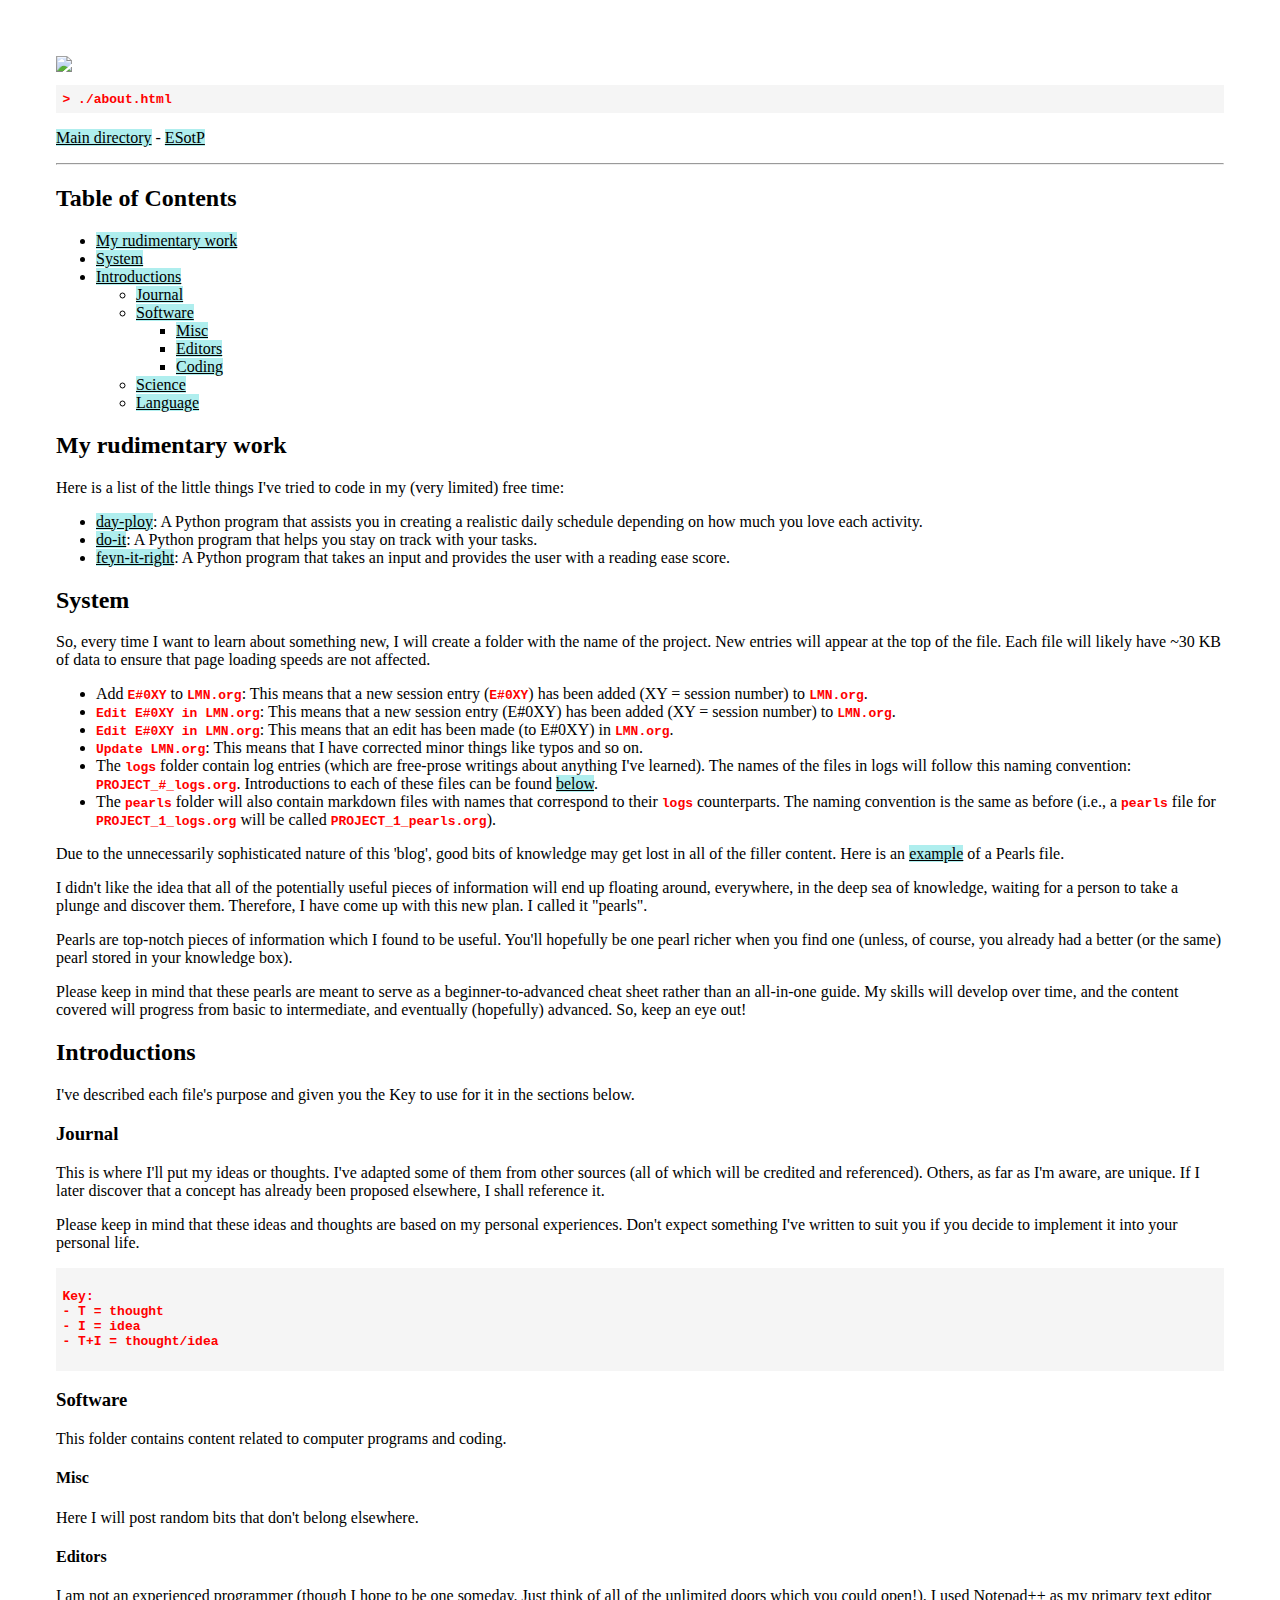
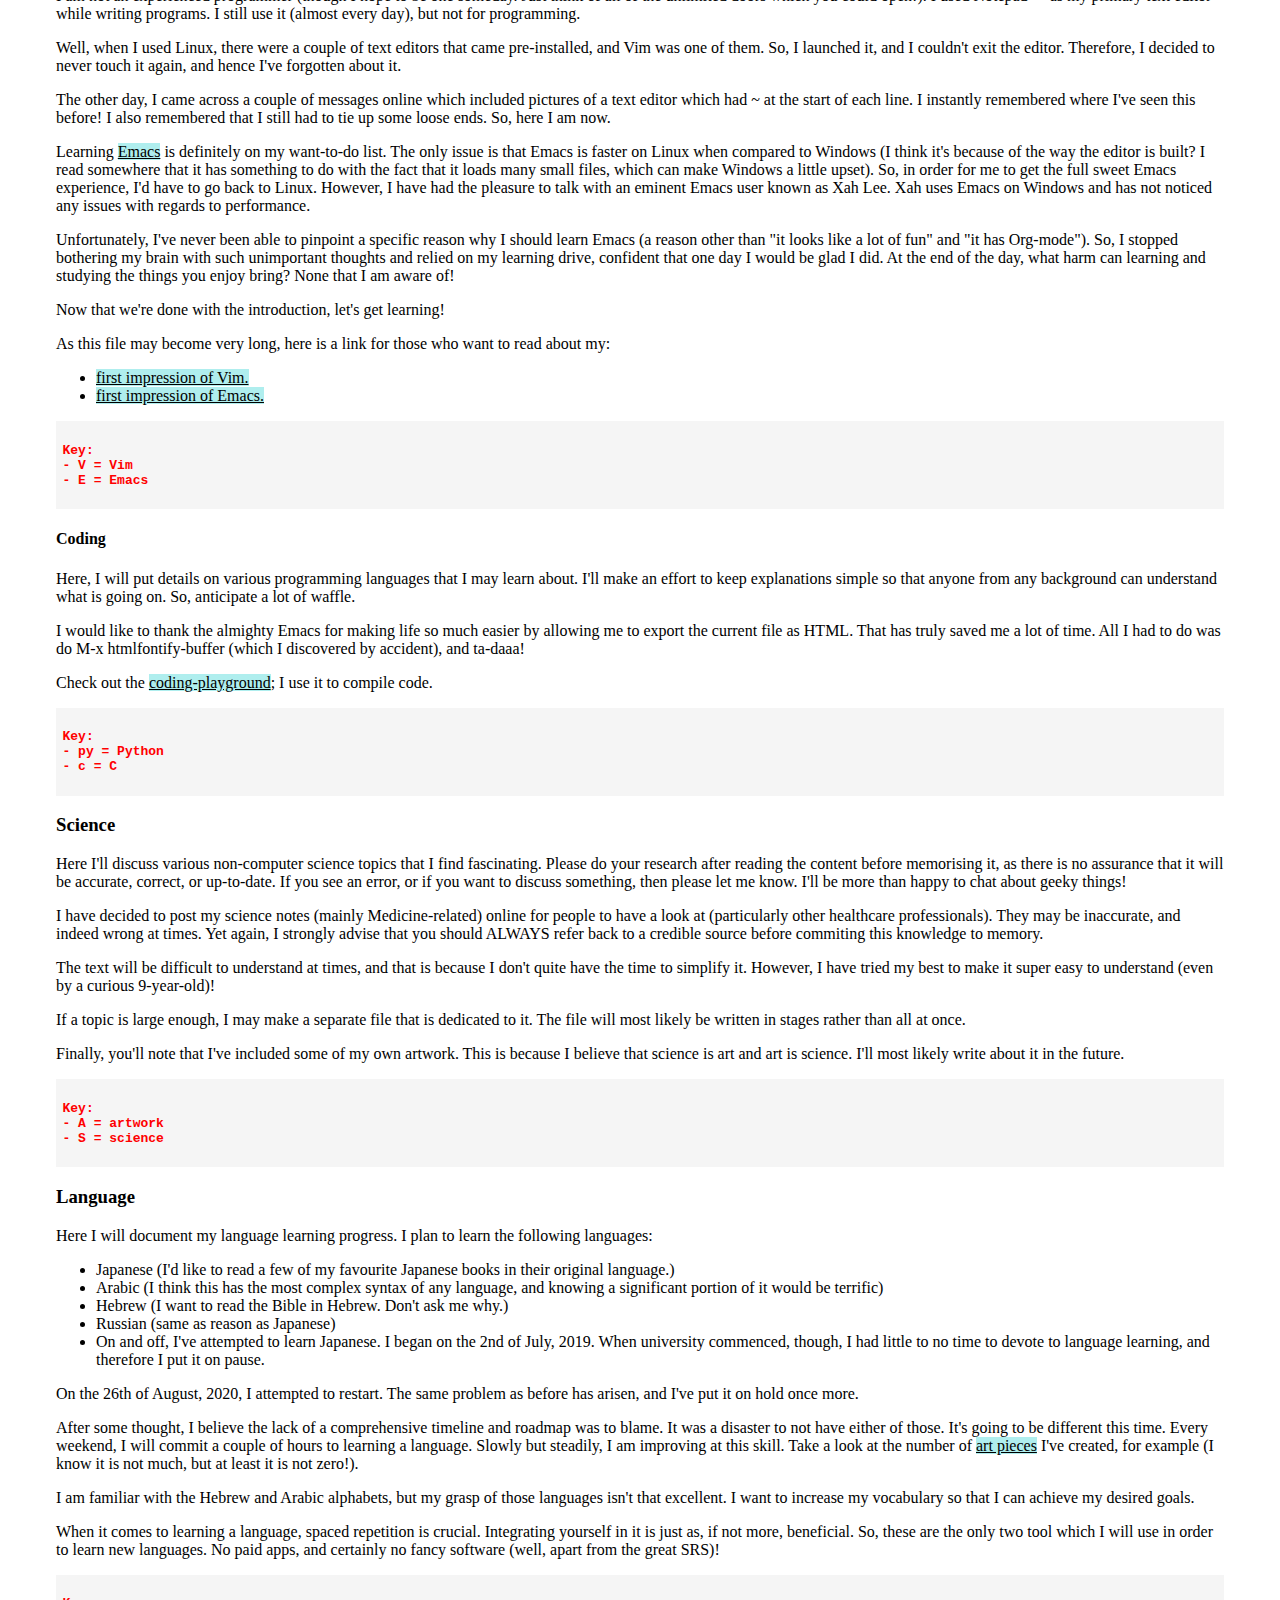
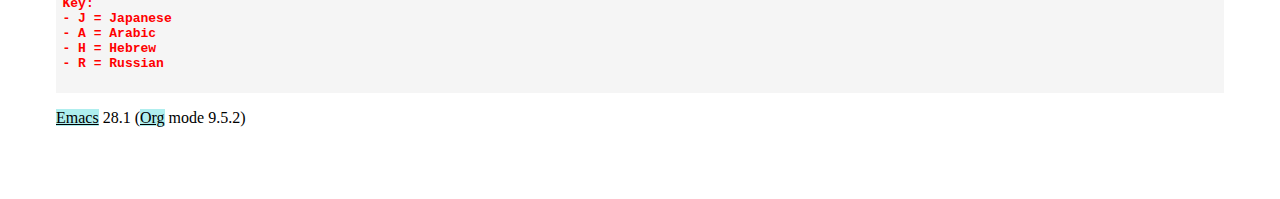
==== commit 1c8e1283: "Update c1355e1b2ecfa20ab2d3c661a3f9737e22842c39" ====
--- a/about.html
+++ b/about.html
@@ -7,7 +7,7 @@
 <meta name="viewport" content="width=device-width, initial-scale=1" />
 <title>About</title>
 <meta name="generator" content="Org Mode" />
-<link rel="stylesheet" href="https://hnvy.github.io/css/main.css" />
+<link rel="stylesheet" href="https://hnvy.github.io/assets/css/main.css" />
 </head>
 <body>
 <div id="content" class="content">
@@ -63,7 +63,7 @@
 <h2 id="system">System</h2>
 <div class="outline-text-2" id="text-system">
 <p>
-So, every time I want to learn about something new, I will create a folder with the name of the project. New entries will appear at the top of the file. Each file will likely have ~30 KB of data to ensure that loading speeds are not affected.
+So, every time I want to learn about something new, I will create a folder with the name of the project. New entries will appear at the top of the file. Each file will likely have ~30 KB of data to ensure that page loading speeds are not affected.
 </p>
 
 <ul class="org-ul">
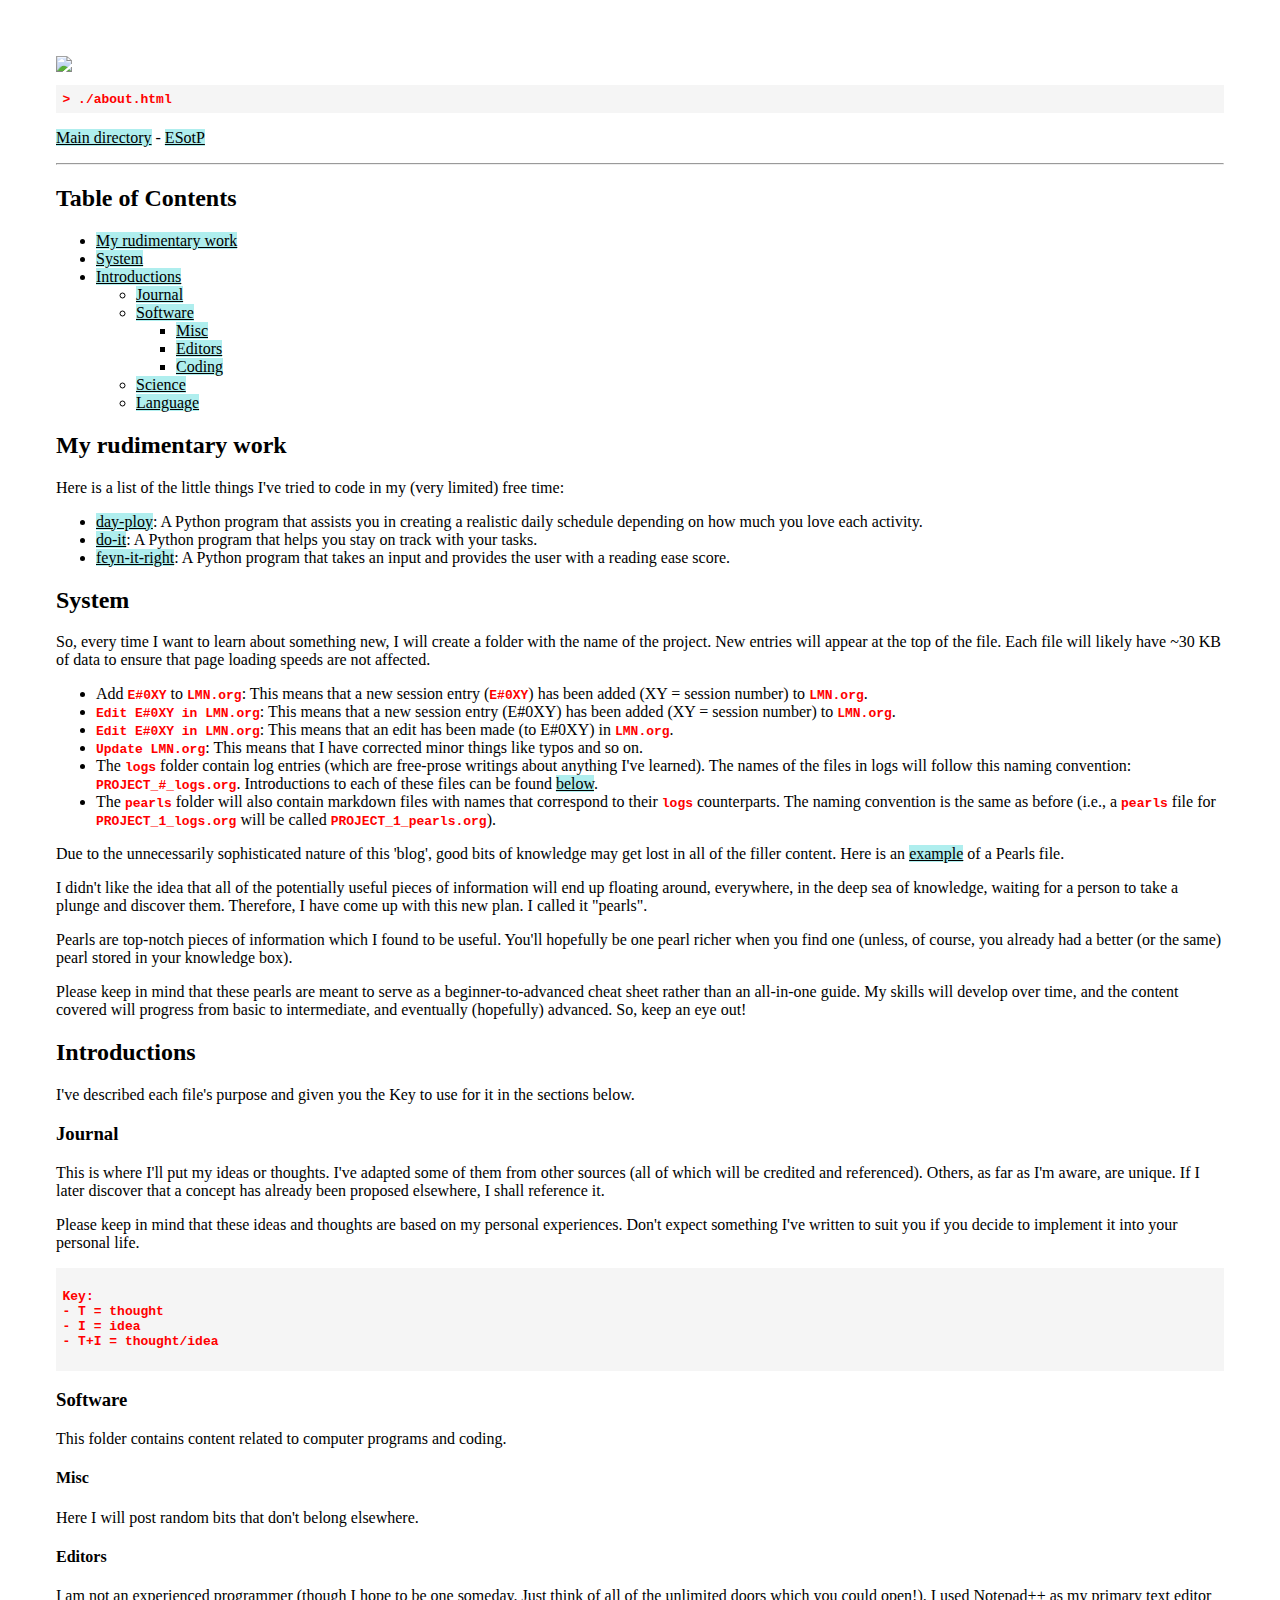
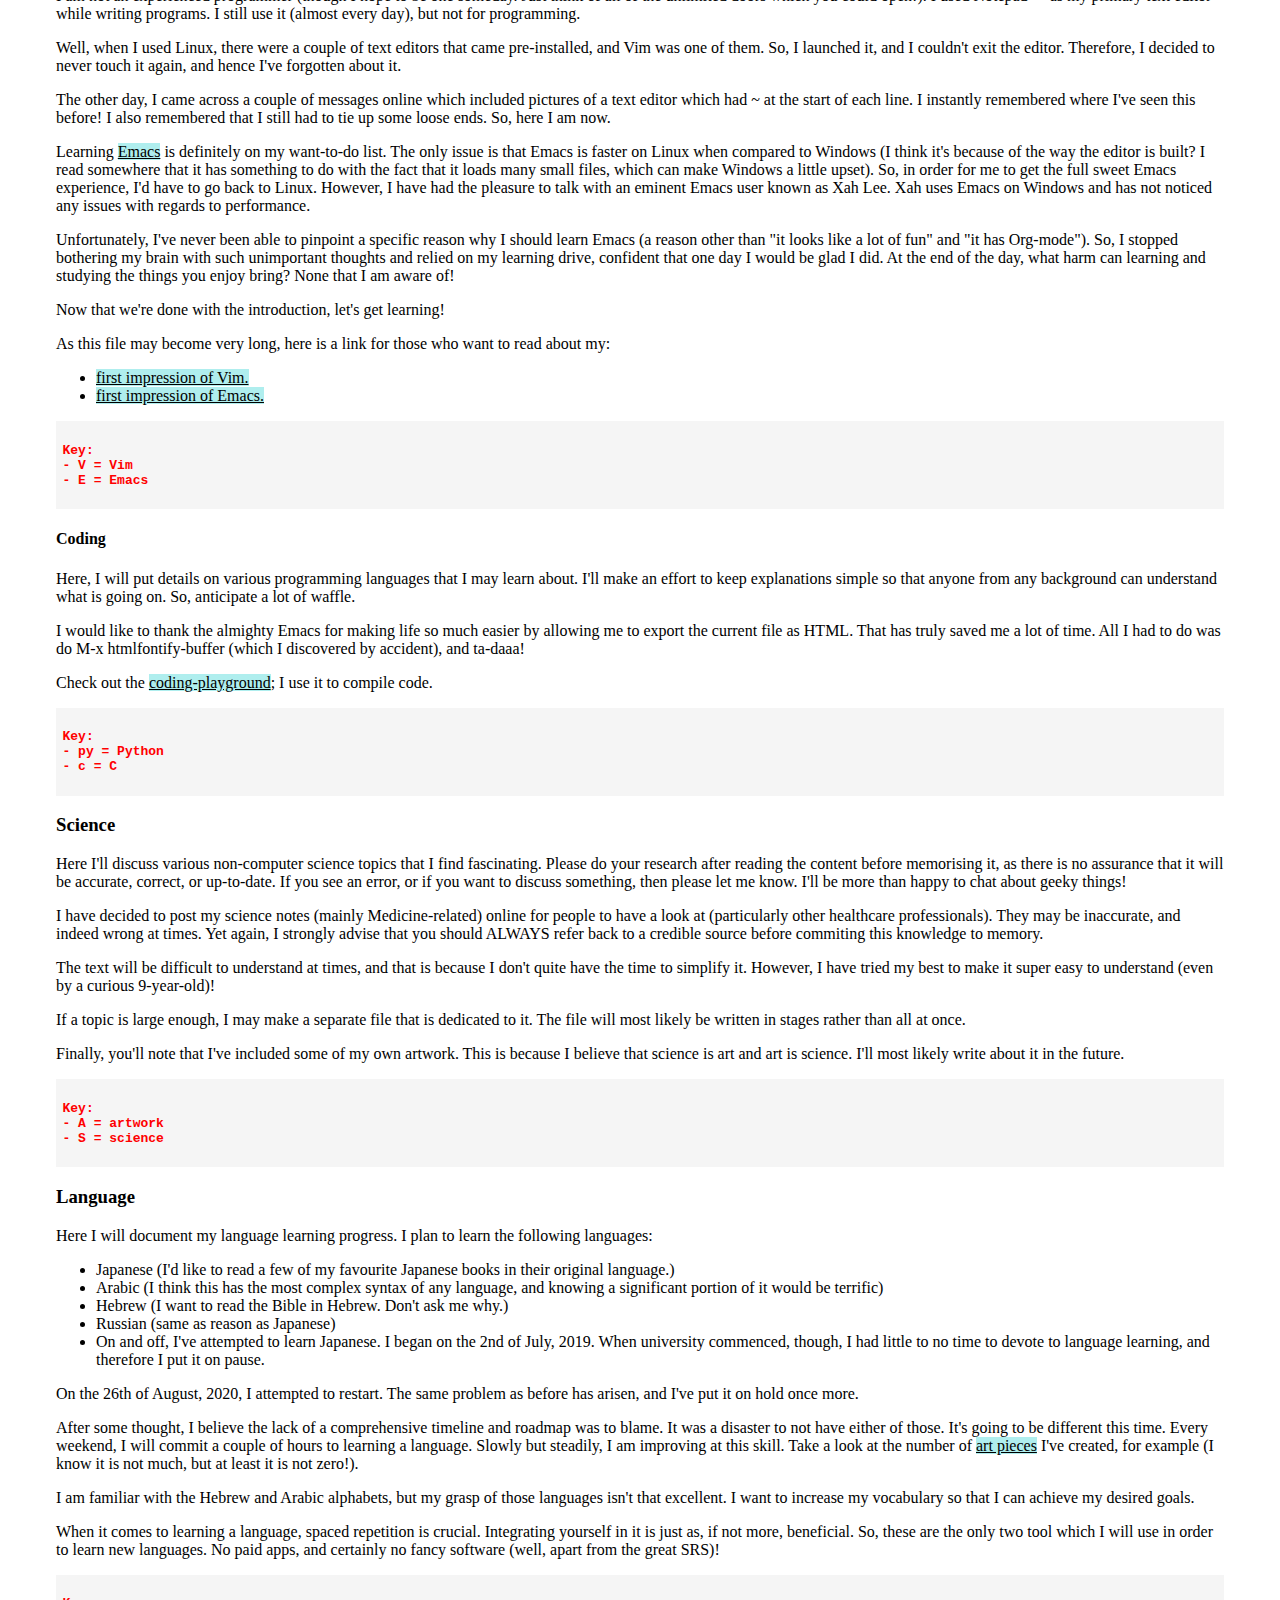
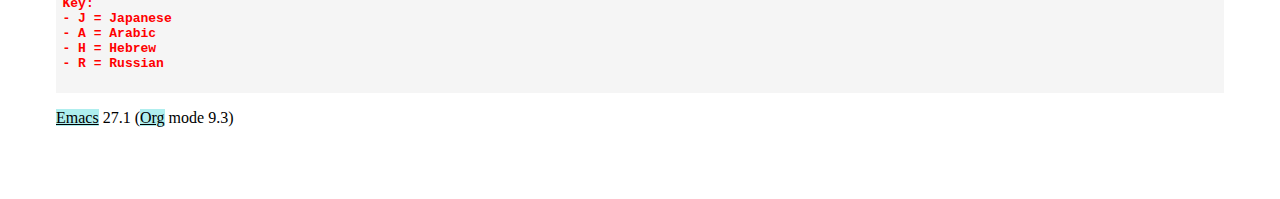
==== commit 312654ef: "Update 1d3c638954c0681799a4e36d728d1e5c07cd517b" ====
--- a/about.html
+++ b/about.html
@@ -6,11 +6,11 @@
 <meta http-equiv="Content-Type" content="text/html;charset=utf-8" />
 <meta name="viewport" content="width=device-width, initial-scale=1" />
 <title>About</title>
-<meta name="generator" content="Org Mode" />
+<meta name="generator" content="Org mode" />
 <link rel="stylesheet" href="https://hnvy.github.io/assets/css/main.css" />
 </head>
 <body>
-<div id="content" class="content">
+<div id="content">
 <img style="display: block; margin-left: auto; margin-right: auto;" src="https://lh3.googleusercontent.com/pw/AL9nZEUd3EGm96SkruS88pVpsCA1U00ftcSRVEx1QlQnVL7wzJ5BAic9oPr502GOD9X0RAmzFMF4rRPSfvYEYkmTCvXY3fSS0Ig7Ev-i1oV5v-xTM157tF-losw_u7T1h5A8ssQ8ILa6zevMBALhGXXvWAI=w70-h50-no?authuser=1">
 
 <pre>
@@ -23,7 +23,7 @@
 
 <hr />
 
-<div id="outline-container-toc" class="outline-2">
+<div id="outline-container-org5b3c3ac" class="outline-2">
 <h2 id="toc">Table of Contents</h2>
 <div class="outline-text-2" id="text-toc">
 <ul>
@@ -45,7 +45,7 @@
 </div>
 </div>
 
-<div id="outline-container-work" class="outline-2">
+<div id="outline-container-org282a6c8" class="outline-2">
 <h2 id="work">My rudimentary work</h2>
 <div class="outline-text-2" id="text-work">
 <p>
@@ -59,7 +59,7 @@
 </div>
 </div>
 
-<div id="outline-container-system" class="outline-2">
+<div id="outline-container-orge4c5252" class="outline-2">
 <h2 id="system">System</h2>
 <div class="outline-text-2" id="text-system">
 <p>
@@ -93,7 +93,7 @@
 </div>
 </div>
 
-<div id="outline-container-introductions" class="outline-2">
+<div id="outline-container-orge1a4827" class="outline-2">
 <h2 id="introductions">Introductions</h2>
 <div class="outline-text-2" id="text-introductions">
 <p>
@@ -102,7 +102,7 @@
 </div>
 
 
-<div id="outline-container-journal" class="outline-3">
+<div id="outline-container-org163ca53" class="outline-3">
 <h3 id="journal">Journal</h3>
 <div class="outline-text-3" id="text-journal">
 <p>
@@ -124,7 +124,7 @@
 </div>
 </div>
 
-<div id="outline-container-software" class="outline-3">
+<div id="outline-container-org0700472" class="outline-3">
 <h3 id="software">Software</h3>
 <div class="outline-text-3" id="text-software">
 <p>
@@ -132,7 +132,7 @@
 </p>
 </div>
 
-<div id="outline-container-misc" class="outline-4">
+<div id="outline-container-orgf0e8abc" class="outline-4">
 <h4 id="misc">Misc</h4>
 <div class="outline-text-4" id="text-misc">
 <p>
@@ -141,7 +141,7 @@
 </div>
 </div>
 
-<div id="outline-container-editors" class="outline-4">
+<div id="outline-container-orgd7f18d8" class="outline-4">
 <h4 id="editors">Editors</h4>
 <div class="outline-text-4" id="text-editors">
 <p>
@@ -186,7 +186,7 @@
 </div>
 </div>
 
-<div id="outline-container-coding" class="outline-4">
+<div id="outline-container-org1487ca1" class="outline-4">
 <h4 id="coding">Coding</h4>
 <div class="outline-text-4" id="text-coding">
 <p>
@@ -212,7 +212,7 @@
 </div>
 </div>
 
-<div id="outline-container-science" class="outline-3">
+<div id="outline-container-org04cf23c" class="outline-3">
 <h3 id="science">Science</h3>
 <div class="outline-text-3" id="text-science">
 <p>
@@ -245,7 +245,7 @@
 </div>
 </div>
 
-<div id="outline-container-language" class="outline-3">
+<div id="outline-container-org7650699" class="outline-3">
 <h3 id="language">Language</h3>
 <div class="outline-text-3" id="text-language">
 <p>
@@ -289,7 +289,7 @@
 </div>
 </div>
 <div id="postamble" class="status">
-<p class="creator"><a href="https://www.gnu.org/software/emacs/">Emacs</a> 28.1 (<a href="https://orgmode.org">Org</a> mode 9.5.2)</p>
+<p class="creator"><a href="https://www.gnu.org/software/emacs/">Emacs</a> 27.1 (<a href="https://orgmode.org">Org</a> mode 9.3)</p>
 </div>
 </body>
 </html>
